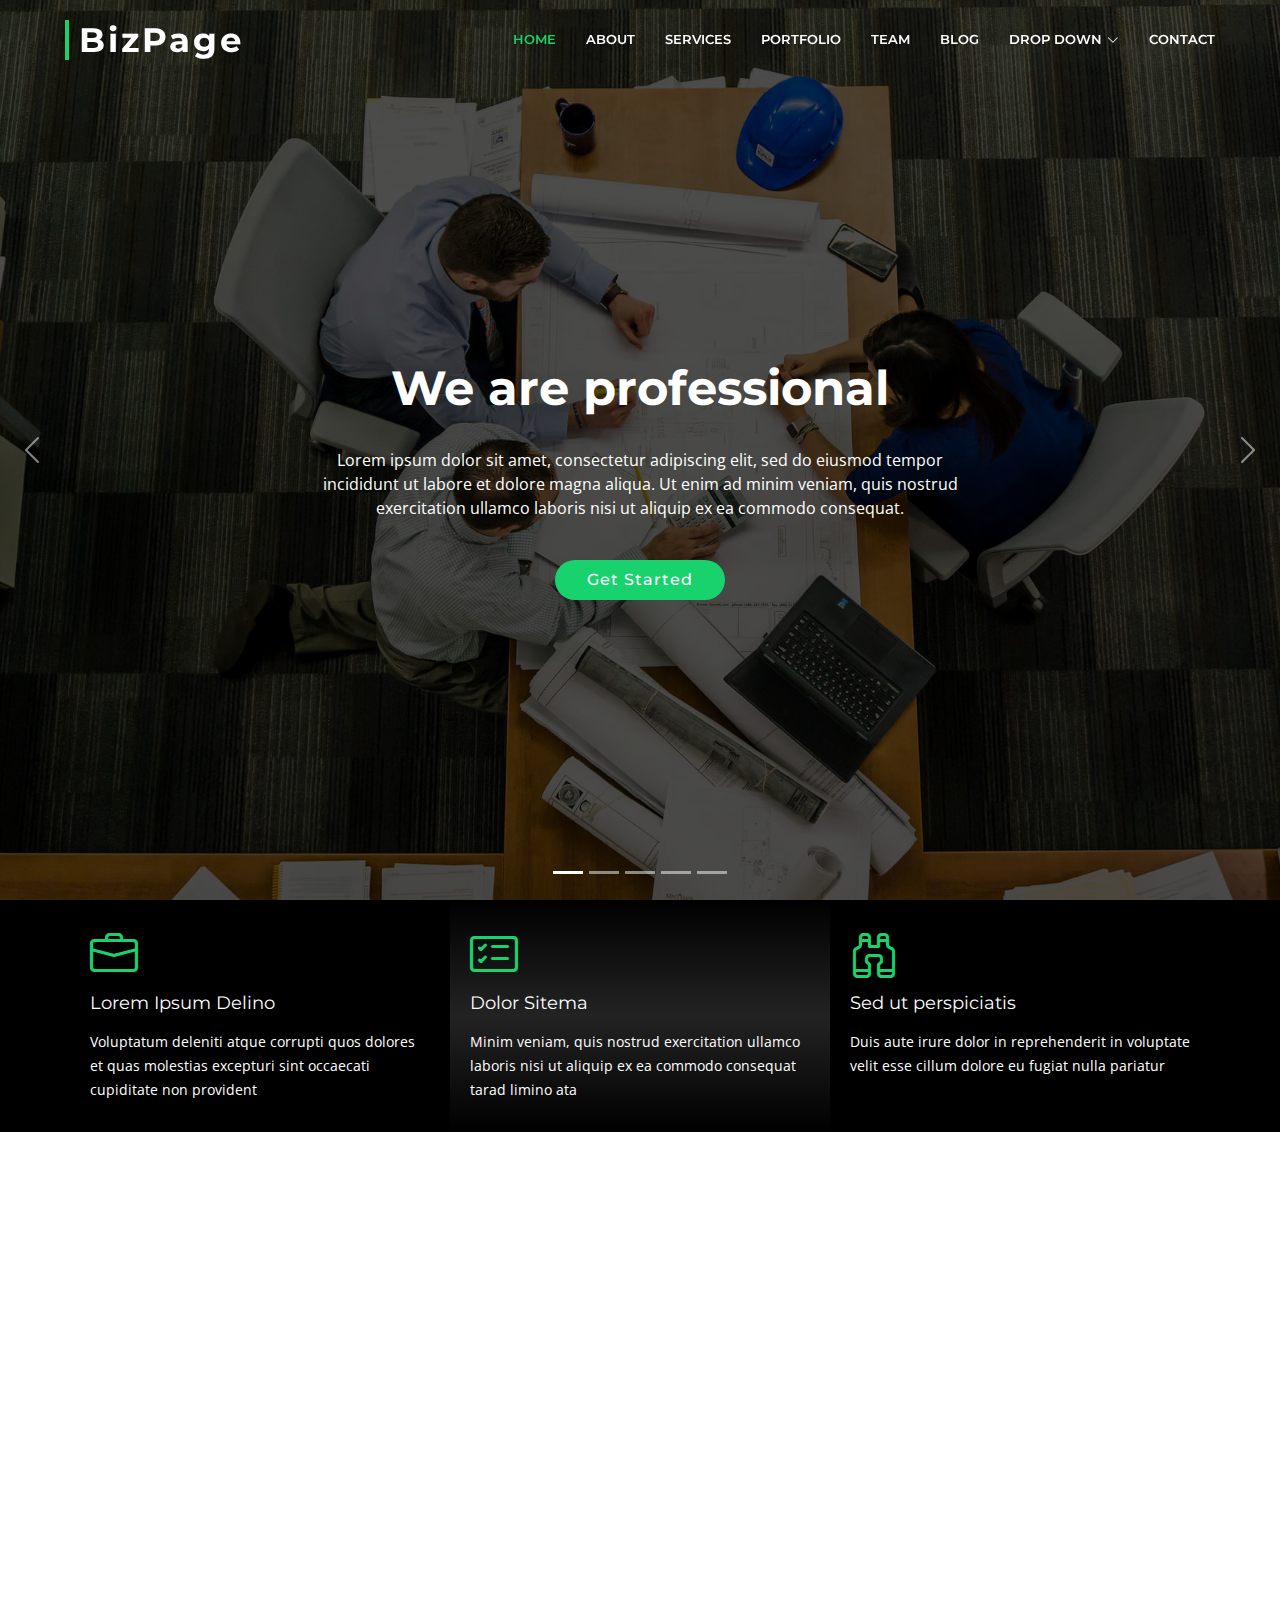
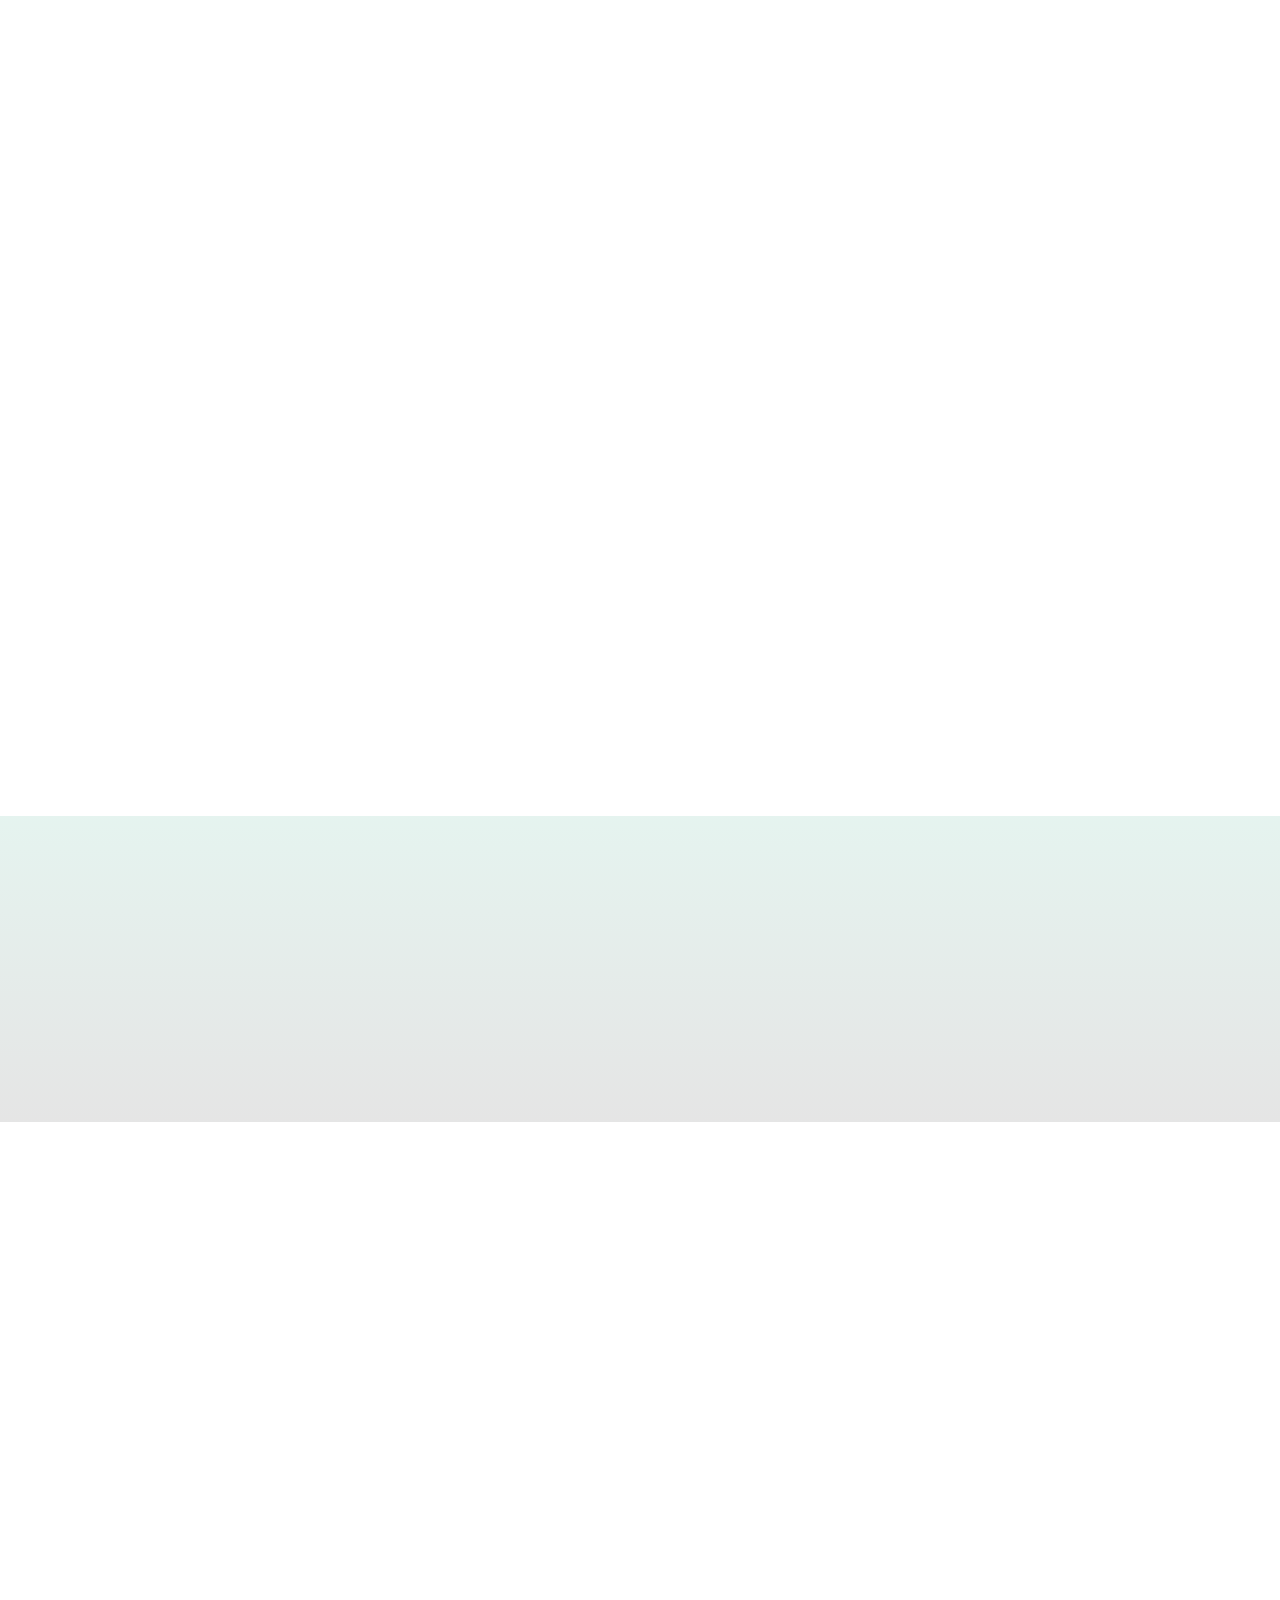
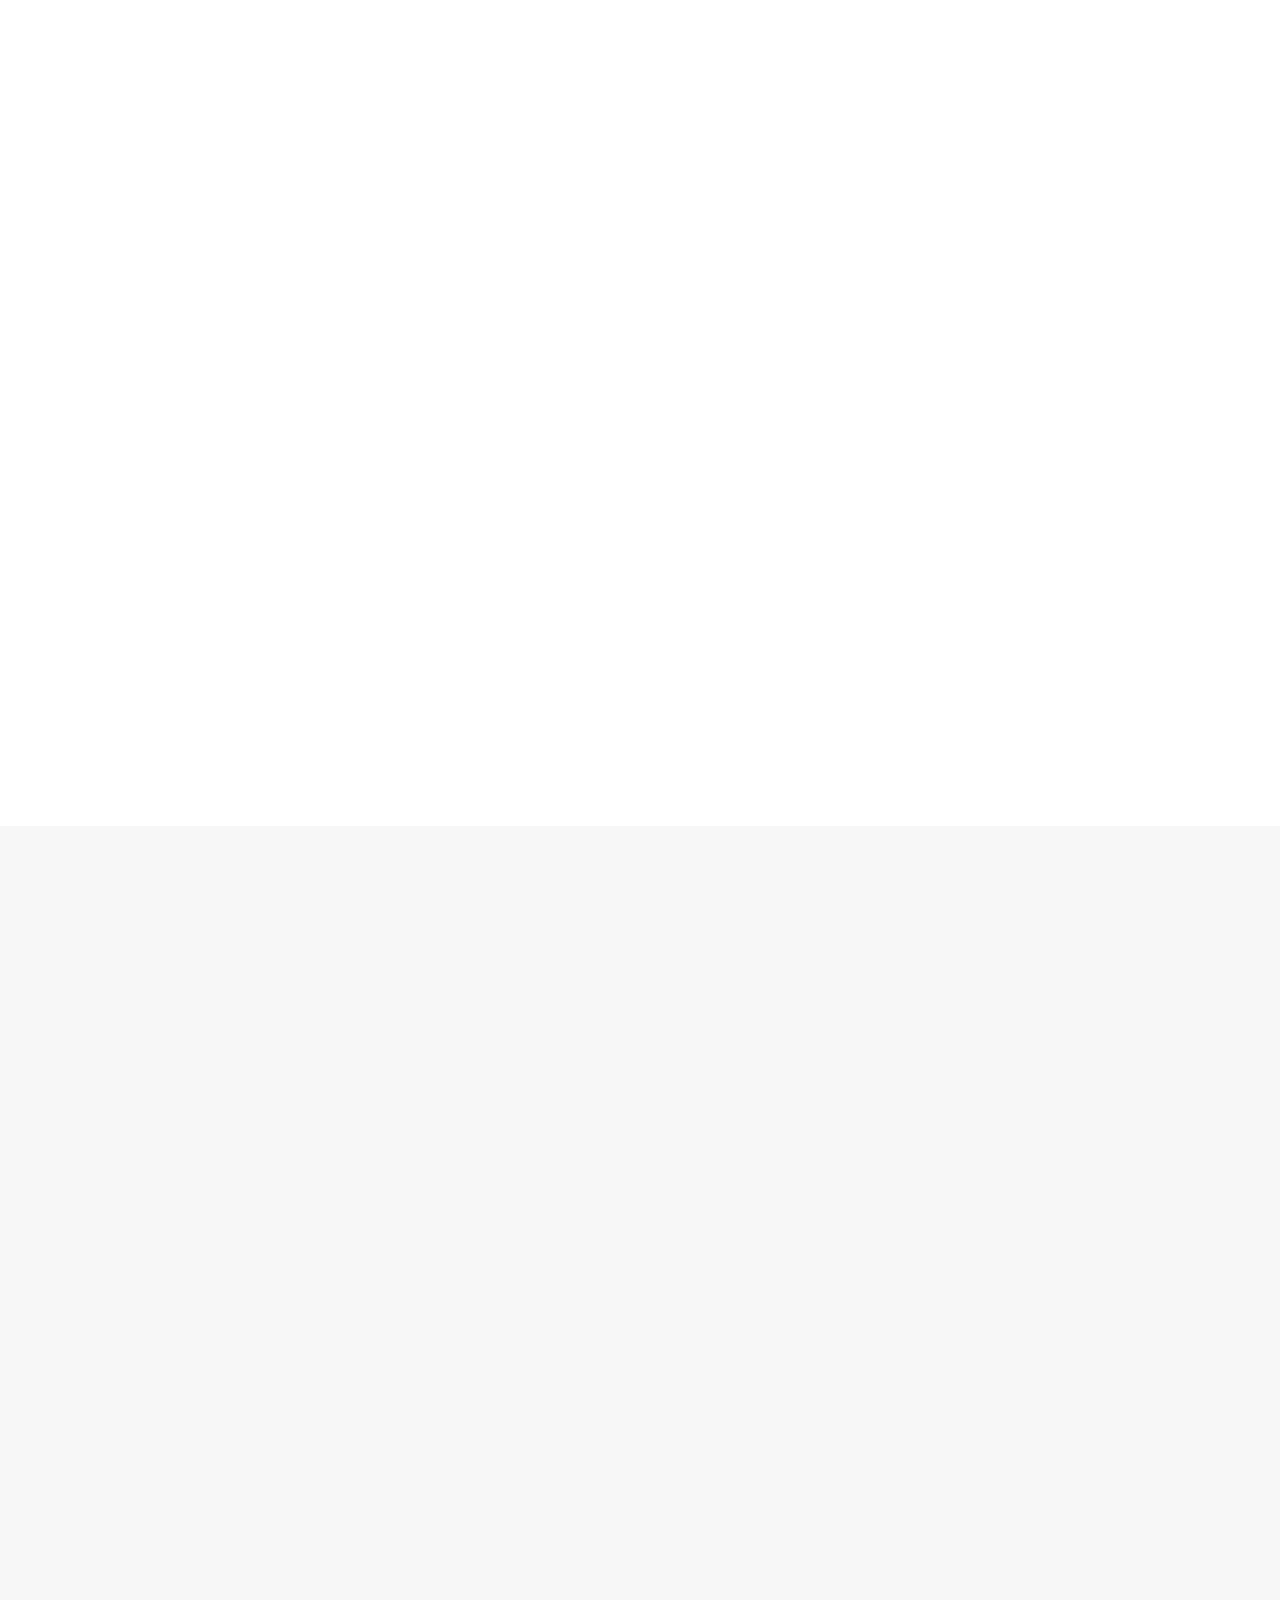
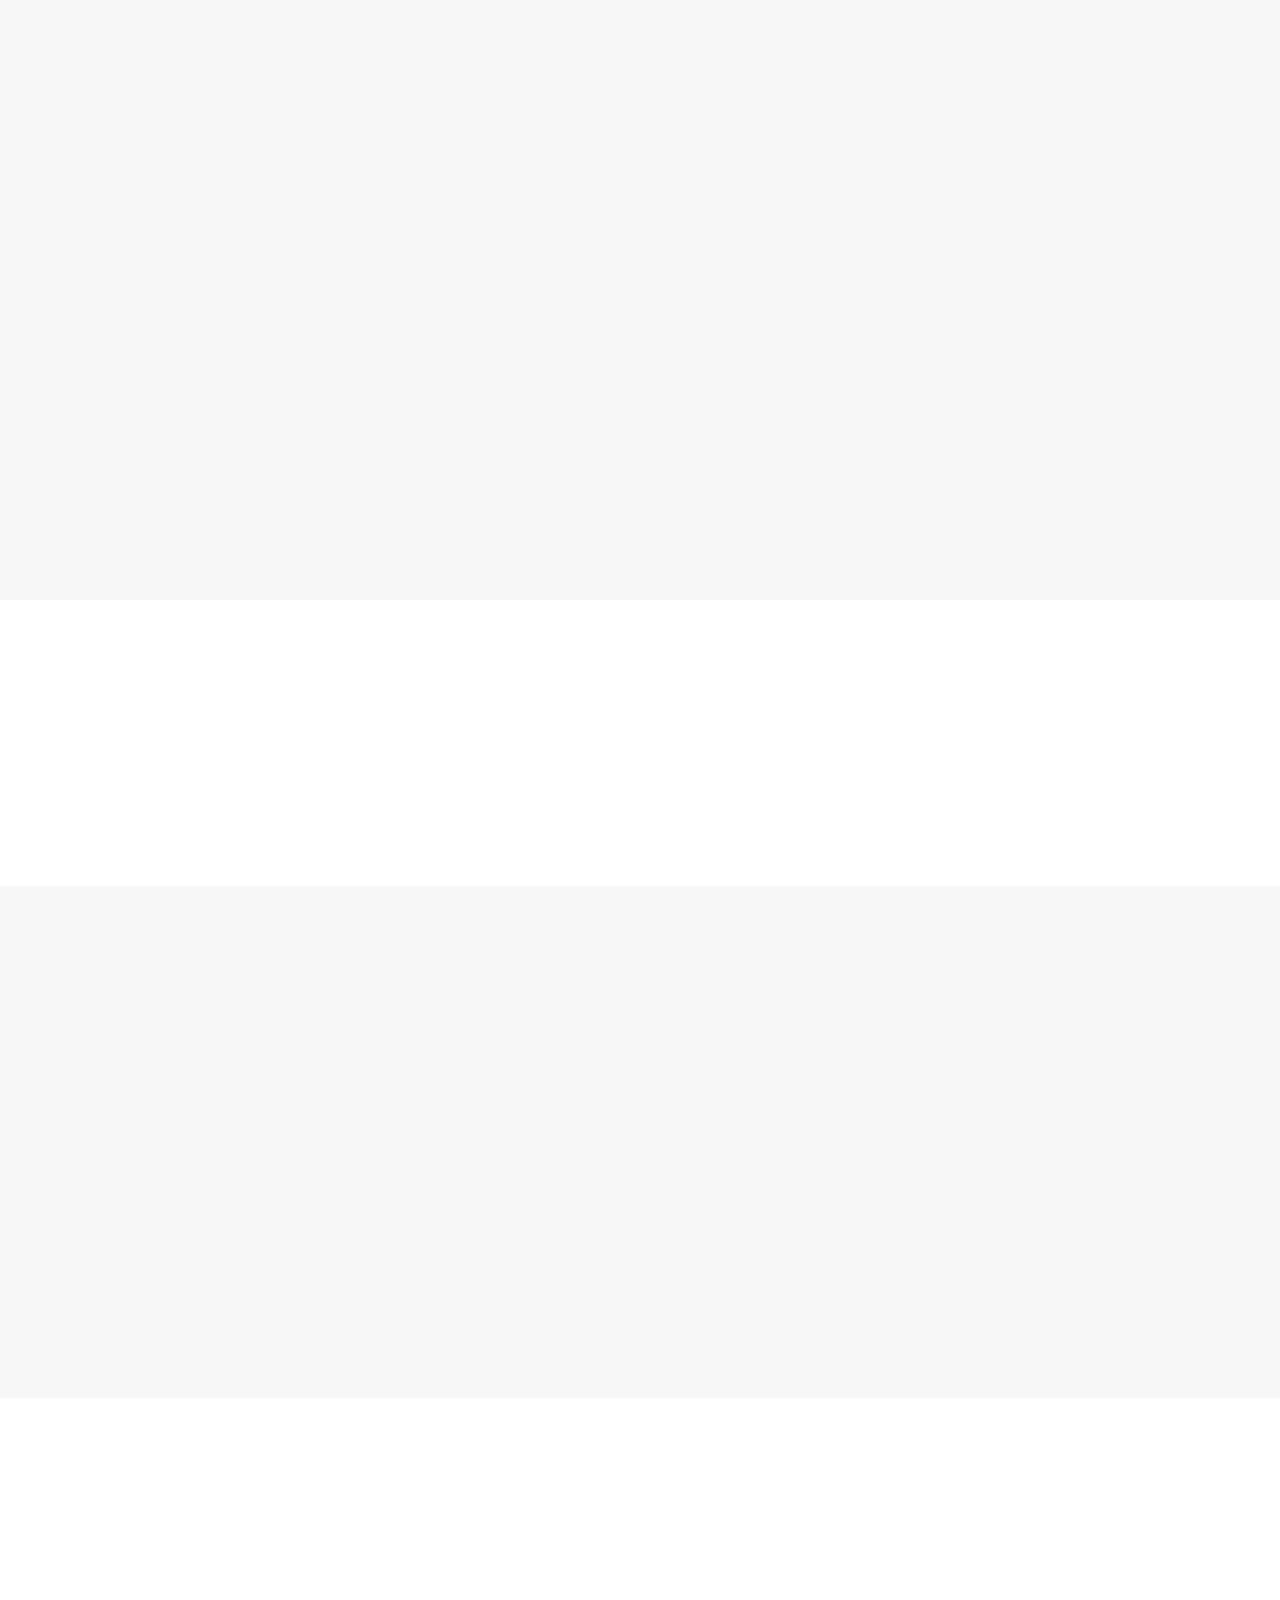
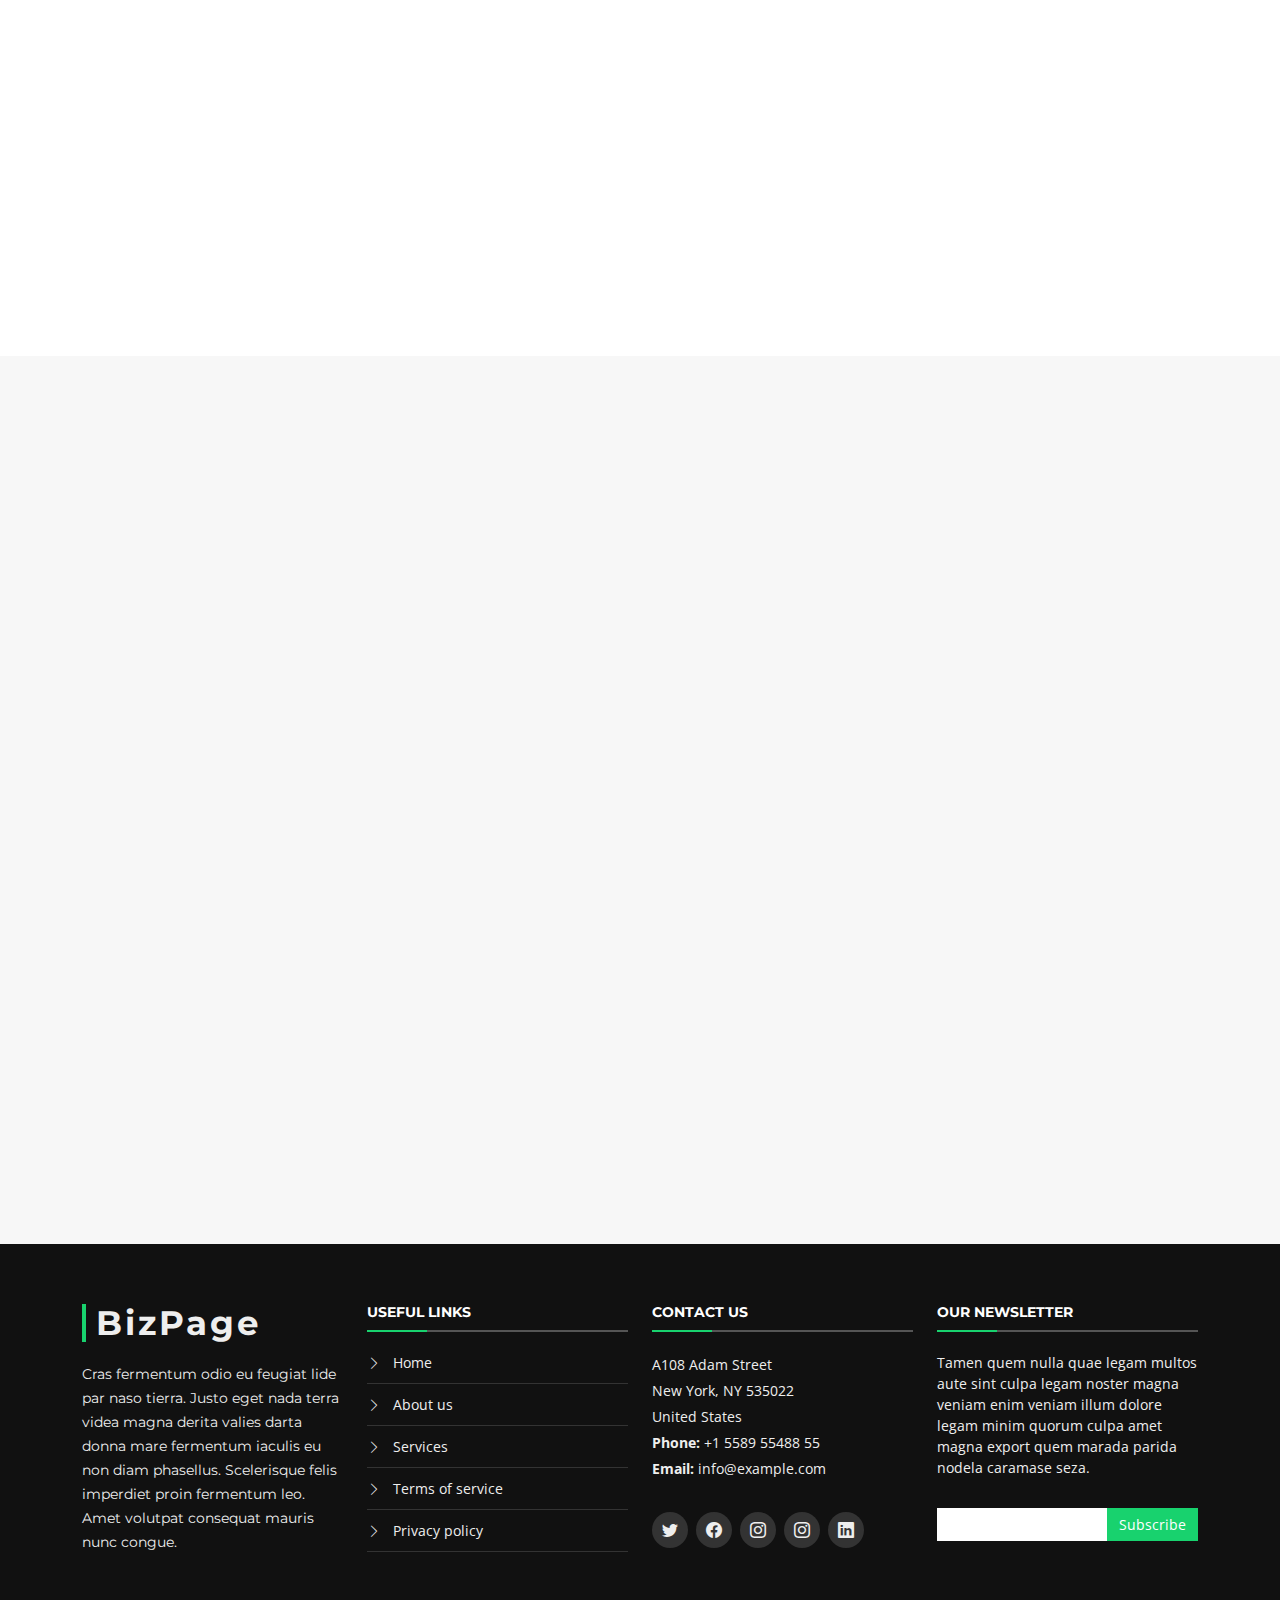
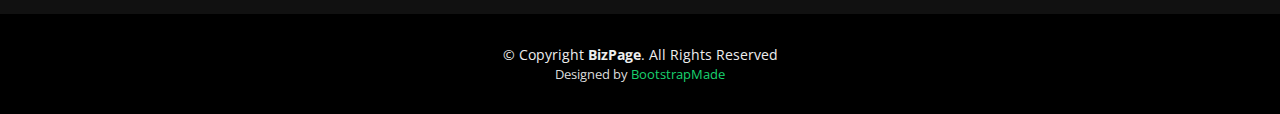
==== index.html @ 3c5ade46 "My First Project" ====
<!DOCTYPE html>
<html lang="en">

<head>
  <meta charset="utf-8">
  <meta content="width=device-width, initial-scale=1.0" name="viewport">

  <title>BizPage Bootstrap Template</title>
  <meta content="" name="description">
  <meta content="" name="keywords">

  <!-- Favicons -->
  <link href="assets/img/favicon.png" rel="icon">
  <link href="assets/img/apple-touch-icon.png" rel="apple-touch-icon">

  <!-- Google Fonts -->
  <link href="https://fonts.googleapis.com/css?family=Open+Sans:300,300i,400,400i,700,700i|Montserrat:300,400,500,700" rel="stylesheet">

  <!-- Vendor CSS Files -->
  <link href="assets/vendor/animate.css/animate.min.css" rel="stylesheet">
  <link href="assets/vendor/aos/aos.css" rel="stylesheet">
  <link href="assets/vendor/bootstrap/css/bootstrap.min.css" rel="stylesheet">
  <link href="assets/vendor/bootstrap-icons/bootstrap-icons.css" rel="stylesheet">
  <link href="assets/vendor/glightbox/css/glightbox.min.css" rel="stylesheet">
  <link href="assets/vendor/swiper/swiper-bundle.min.css" rel="stylesheet">

  <!-- Template Main CSS File -->
  <link href="assets/css/style.css" rel="stylesheet">

  <!-- =======================================================
  * Template Name: BizPage - v5.10.0
  * Template URL: https://bootstrapmade.com/bizpage-bootstrap-business-template/
  * Author: BootstrapMade.com
  * License: https://bootstrapmade.com/license/
  ======================================================== -->
</head>

<body>

  <!-- ======= Header ======= -->
  <header id="header" class="fixed-top d-flex align-items-center header-transparent">
    <div class="container-fluid">

      <div class="row justify-content-center align-items-center">
        <div class="col-xl-11 d-flex align-items-center justify-content-between">
          <h1 class="logo"><a href="index.html">BizPage</a></h1>
          <!-- Uncomment below if you prefer to use an image logo -->
          <!-- <a href="index.html" class="logo"><img src="assets/img/logo.png" alt="" class="img-fluid"></a>-->

          <nav id="navbar" class="navbar">
            <ul>
              <li><a class="nav-link scrollto active" href="#hero">Home</a></li>
              <li><a class="nav-link scrollto" href="#about">About</a></li>
              <li><a class="nav-link scrollto" href="#services">Services</a></li>
              <li><a class="nav-link scrollto " href="#portfolio">Portfolio</a></li>
              <li><a class="nav-link scrollto" href="#team">Team</a></li>
              <li><a class="nav-link  " href="blog.html">Blog</a></li>
              <li class="dropdown"><a href="#"><span>Drop Down</span> <i class="bi bi-chevron-down"></i></a>
                <ul>
                  <li><a href="#">Drop Down 1</a></li>
                  <li class="dropdown"><a href="#"><span>Deep Drop Down</span> <i class="bi bi-chevron-right"></i></a>
                    <ul>
                      <li><a href="#">Deep Drop Down 1</a></li>
                      <li><a href="#">Deep Drop Down 2</a></li>
                      <li><a href="#">Deep Drop Down 3</a></li>
                      <li><a href="#">Deep Drop Down 4</a></li>
                      <li><a href="#">Deep Drop Down 5</a></li>
                    </ul>
                  </li>
                  <li><a href="#">Drop Down 2</a></li>
                  <li><a href="#">Drop Down 3</a></li>
                  <li><a href="#">Drop Down 4</a></li>
                </ul>
              </li>
              <li><a class="nav-link scrollto" href="#contact">Contact</a></li>
            </ul>
            <i class="bi bi-list mobile-nav-toggle"></i>
          </nav><!-- .navbar -->
        </div>
      </div>

    </div>
  </header><!-- End Header -->

  <!-- ======= hero Section ======= -->
  <section id="hero">
    <div class="hero-container">
      <div id="heroCarousel" class="carousel slide carousel-fade" data-bs-ride="carousel" data-bs-interval="5000">

        <ol id="hero-carousel-indicators" class="carousel-indicators"></ol>

        <div class="carousel-inner" role="listbox">

          <div class="carousel-item active" style="background-image: url(assets/img/hero-carousel/1.jpg)">
            <div class="carousel-container">
              <div class="container">
                <h2 class="animate__animated animate__fadeInDown">We are professional</h2>
                <p class="animate__animated animate__fadeInUp">Lorem ipsum dolor sit amet, consectetur adipiscing elit, sed do eiusmod tempor incididunt ut labore et dolore magna aliqua. Ut enim ad minim veniam, quis nostrud exercitation ullamco laboris nisi ut aliquip ex ea commodo consequat.</p>
                <a href="#featured-services" class="btn-get-started scrollto animate__animated animate__fadeInUp">Get Started</a>
              </div>
            </div>
          </div>

          <div class="carousel-item" style="background-image: url(assets/img/hero-carousel/2.jpg)">
            <div class="carousel-container">
              <div class="container">
                <h2 class="animate__animated animate__fadeInDown">At vero eos et accusamus</h2>
                <p class="animate__animated animate__fadeInUp">Nam libero tempore, cum soluta nobis est eligendi optio cumque nihil impedit quo minus id quod maxime placeat facere possimus, omnis voluptas assumenda est, omnis dolor repellendus. Temporibus autem quibusdam et aut officiis debitis aut.</p>
                <a href="#featured-services" class="btn-get-started scrollto animate__animated animate__fadeInUp">Get Started</a>
              </div>
            </div>
          </div>

          <div class="carousel-item" style="background-image: url(assets/img/hero-carousel/3.jpg)">
            <div class="carousel-container">
              <div class="container">
                <h2 class="animate__animated animate__fadeInDown">Temporibus autem quibusdam</h2>
                <p class="animate__animated animate__fadeInUp">Beatae vitae dicta sunt explicabo. Nemo enim ipsam voluptatem quia voluptas sit aspernatur aut odit aut fugit, sed quia consequuntur magni dolores eos qui ratione voluptatem sequi nesciunt omnis iste natus error sit voluptatem accusantium.</p>
                <a href="#featured-services" class="btn-get-started scrollto animate__animated animate__fadeInUp">Get Started</a>
              </div>
            </div>
          </div>

          <div class="carousel-item" style="background-image: url(assets/img/hero-carousel/4.jpg)">
            <div class="carousel-container">
              <div class="container">
                <h2 class="animate__animated animate__fadeInDown">Nam libero tempore</h2>
                <p class="animate__animated animate__fadeInUp">Neque porro quisquam est, qui dolorem ipsum quia dolor sit amet, consectetur, adipisci velit, sed quia non numquam eius modi tempora incidunt ut labore et dolore magnam aliquam quaerat voluptatem. Ut enim ad minima veniam, quis nostrum.</p>
                <a href="#featured-services" class="btn-get-started scrollto animate__animated animate__fadeInUp">Get Started</a>
              </div>
            </div>
          </div>

          <div class="carousel-item" style="background-image: url(assets/img/hero-carousel/5.jpg)">
            <div class="carousel-container">
              <div class="container">
                <h2 class="animate__animated animate__fadeInDown">Magnam aliquam quaerat</h2>
                <p class="animate__animated animate__fadeInUp">Lorem ipsum dolor sit amet, consectetur adipiscing elit, sed do eiusmod tempor incididunt ut labore et dolore magna aliqua. Ut enim ad minim veniam, quis nostrud exercitation ullamco laboris nisi ut aliquip ex ea commodo consequat.</p>
                <a href="#featured-services" class="btn-get-started scrollto animate__animated animate__fadeInUp">Get Started</a>
              </div>
            </div>
          </div>

        </div>

        <a class="carousel-control-prev" href="#heroCarousel" role="button" data-bs-slide="prev">
          <span class="carousel-control-prev-icon bi bi-chevron-left" aria-hidden="true"></span>
        </a>

        <a class="carousel-control-next" href="#heroCarousel" role="button" data-bs-slide="next">
          <span class="carousel-control-next-icon bi bi-chevron-right" aria-hidden="true"></span>
        </a>

      </div>
    </div>
  </section><!-- End Hero Section -->

  <main id="main">

    <!-- ======= Featured Services Section Section ======= -->
    <section id="featured-services">
      <div class="container">
        <div class="row">

          <div class="col-lg-4 box">
            <i class="bi bi-briefcase"></i>
            <h4 class="title"><a href="">Lorem Ipsum Delino</a></h4>
            <p class="description">Voluptatum deleniti atque corrupti quos dolores et quas molestias excepturi sint occaecati cupiditate non provident</p>
          </div>

          <div class="col-lg-4 box box-bg">
            <i class="bi bi-card-checklist"></i>
            <h4 class="title"><a href="">Dolor Sitema</a></h4>
            <p class="description">Minim veniam, quis nostrud exercitation ullamco laboris nisi ut aliquip ex ea commodo consequat tarad limino ata</p>
          </div>

          <div class="col-lg-4 box">
            <i class="bi bi-binoculars"></i>
            <h4 class="title"><a href="">Sed ut perspiciatis</a></h4>
            <p class="description">Duis aute irure dolor in reprehenderit in voluptate velit esse cillum dolore eu fugiat nulla pariatur</p>
          </div>

        </div>
      </div>
    </section><!-- End Featured Services Section -->

    <!-- ======= About Us Section ======= -->
    <section id="about">
      <div class="container" data-aos="fade-up">

        <header class="section-header">
          <h3>About Us</h3>
          <p>Lorem ipsum dolor sit amet, consectetur adipiscing elit, sed do eiusmod tempor incididunt ut labore et dolore magna aliqua. Ut enim ad minim veniam, quis nostrud exercitation ullamco laboris nisi ut aliquip ex ea commodo consequat.</p>
        </header>

        <div class="row about-cols">

          <div class="col-md-4" data-aos="fade-up" data-aos-delay="100">
            <div class="about-col">
              <div class="img">
                <img src="assets/img/about-mission.jpg" alt="" class="img-fluid">
                <div class="icon"><i class="bi bi-bar-chart"></i></div>
              </div>
              <h2 class="title"><a href="#">Our Mission</a></h2>
              <p>
                Lorem ipsum dolor sit amet, consectetur elit, sed do eiusmod tempor ut labore et dolore magna aliqua. Ut enim ad minim veniam, quis nostrud exercitation ullamco laboris nisi ut aliquip ex ea commodo consequat.
              </p>
            </div>
          </div>

          <div class="col-md-4" data-aos="fade-up" data-aos-delay="200">
            <div class="about-col">
              <div class="img">
                <img src="assets/img/about-plan.jpg" alt="" class="img-fluid">
                <div class="icon"><i class="bi bi-brightness-high"></i></div>
              </div>
              <h2 class="title"><a href="#">Our Plan</a></h2>
              <p>
                Sed ut perspiciatis unde omnis iste natus error sit voluptatem doloremque laudantium, totam rem aperiam, eaque ipsa quae ab illo inventore veritatis et quasi architecto beatae vitae dicta sunt explicabo.
              </p>
            </div>
          </div>

          <div class="col-md-4" data-aos="fade-up" data-aos-delay="300">
            <div class="about-col">
              <div class="img">
                <img src="assets/img/about-vision.jpg" alt="" class="img-fluid">
                <div class="icon"><i class="bi bi-calendar4-week"></i></div>
              </div>
              <h2 class="title"><a href="#">Our Vision</a></h2>
              <p>
                Nemo enim ipsam voluptatem quia voluptas sit aut odit aut fugit, sed quia magni dolores eos qui ratione voluptatem sequi nesciunt Neque porro quisquam est, qui dolorem ipsum quia dolor sit amet.
              </p>
            </div>
          </div>

        </div>

      </div>
    </section><!-- End About Us Section -->

    <!-- ======= Services Section ======= -->
    <section id="services">
      <div class="container" data-aos="fade-up">

        <header class="section-header wow fadeInUp">
          <h3>Services</h3>
          <p>Laudem latine persequeris id sed, ex fabulas delectus quo. No vel partiendo abhorreant vituperatoribus, ad pro quaestio laboramus. Ei ubique vivendum pro. At ius nisl accusam lorenta zanos paradigno tridexa panatarel.</p>
        </header>

        <div class="row">

          <div class="col-lg-4 col-md-6 box" data-aos="fade-up" data-aos-delay="100">
            <div class="icon"><i class="bi bi-briefcase"></i></div>
            <h4 class="title"><a href="">Lorem Ipsum</a></h4>
            <p class="description">Voluptatum deleniti atque corrupti quos dolores et quas molestias excepturi sint occaecati cupiditate non provident</p>
          </div>
          <div class="col-lg-4 col-md-6 box" data-aos="fade-up" data-aos-delay="200">
            <div class="icon"><i class="bi bi-card-checklist"></i></div>
            <h4 class="title"><a href="">Dolor Sitema</a></h4>
            <p class="description">Minim veniam, quis nostrud exercitation ullamco laboris nisi ut aliquip ex ea commodo consequat tarad limino ata</p>
          </div>
          <div class="col-lg-4 col-md-6 box" data-aos="fade-up" data-aos-delay="300">
            <div class="icon"><i class="bi bi-bar-chart"></i></div>
            <h4 class="title"><a href="">Sed ut perspiciatis</a></h4>
            <p class="description">Duis aute irure dolor in reprehenderit in voluptate velit esse cillum dolore eu fugiat nulla pariatur</p>
          </div>
          <div class="col-lg-4 col-md-6 box" data-aos="fade-up" data-aos-delay="200">
            <div class="icon"><i class="bi bi-binoculars"></i></div>
            <h4 class="title"><a href="">Magni Dolores</a></h4>
            <p class="description">Excepteur sint occaecat cupidatat non proident, sunt in culpa qui officia deserunt mollit anim id est laborum</p>
          </div>
          <div class="col-lg-4 col-md-6 box" data-aos="fade-up" data-aos-delay="300">
            <div class="icon"><i class="bi bi-brightness-high"></i></div>
            <h4 class="title"><a href="">Nemo Enim</a></h4>
            <p class="description">At vero eos et accusamus et iusto odio dignissimos ducimus qui blanditiis praesentium voluptatum deleniti atque</p>
          </div>
          <div class="col-lg-4 col-md-6 box" data-aos="fade-up" data-aos-delay="400">
            <div class="icon"><i class="bi bi-calendar4-week"></i></div>
            <h4 class="title"><a href="">Eiusmod Tempor</a></h4>
            <p class="description">Et harum quidem rerum facilis est et expedita distinctio. Nam libero tempore, cum soluta nobis est eligendi</p>
          </div>

        </div>

      </div>
    </section><!-- End Services Section -->

    <!-- ======= Call To Action Section ======= -->
    <section id="call-to-action">
      <div class="container text-center" data-aos="zoom-in">
        <h3>Call To Action</h3>
        <p> Duis aute irure dolor in reprehenderit in voluptate velit esse cillum dolore eu fugiat nulla pariatur. Excepteur sint occaecat cupidatat non proident, sunt in culpa qui officia deserunt mollit anim id est laborum.</p>
        <a class="cta-btn" href="#">Call To Action</a>
      </div>
    </section><!-- End Call To Action Section -->

    <!-- ======= Skills Section ======= -->
    <section id="skills">
      <div class="container" data-aos="fade-up">

        <header class="section-header">
          <h3>Our Skills</h3>
          <p>Lorem ipsum dolor sit amet, consectetur adipiscing elit, sed do eiusmod tempor incididunt ut labore et dolore magna aliqua. Ut enim ad minim veniam, quis nostrud exercitation ullamco laboris nisi ut aliquip</p>
        </header>

        <div class="skills-content">

          <div class="progress">
            <div class="progress-bar bg-success" role="progressbar" aria-valuenow="100" aria-valuemin="0" aria-valuemax="100">
              <span class="skill">HTML <i class="val">100%</i></span>
            </div>
          </div>

          <div class="progress">
            <div class="progress-bar bg-info" role="progressbar" aria-valuenow="90" aria-valuemin="0" aria-valuemax="100">
              <span class="skill">CSS <i class="val">90%</i></span>
            </div>
          </div>

          <div class="progress">
            <div class="progress-bar bg-warning" role="progressbar" aria-valuenow="75" aria-valuemin="0" aria-valuemax="100">
              <span class="skill">JavaScript <i class="val">75%</i></span>
            </div>
          </div>

          <div class="progress">
            <div class="progress-bar bg-danger" role="progressbar" aria-valuenow="55" aria-valuemin="0" aria-valuemax="100">
              <span class="skill">Photoshop <i class="val">55%</i></span>
            </div>
          </div>

        </div>

      </div>
    </section><!-- End Skills Section -->

    <!-- ======= Facts Section ======= -->
    <section id="facts">
      <div class="container" data-aos="fade-up">

        <header class="section-header">
          <h3>Facts</h3>
          <p>Sed ut perspiciatis unde omnis iste natus error sit voluptatem accusantium doloremque</p>
        </header>

        <div class="row counters">

          <div class="col-lg-3 col-6 text-center">
            <span data-purecounter-start="0" data-purecounter-end="232" data-purecounter-duration="1" class="purecounter"></span>
            <p>Clients</p>
          </div>

          <div class="col-lg-3 col-6 text-center">
            <span data-purecounter-start="0" data-purecounter-end="421" data-purecounter-duration="1" class="purecounter"></span>
            <p>Projects</p>
          </div>

          <div class="col-lg-3 col-6 text-center">
            <span data-purecounter-start="0" data-purecounter-end="1364" data-purecounter-duration="1" class="purecounter"></span>
            <p>Hours Of Support</p>
          </div>

          <div class="col-lg-3 col-6 text-center">
            <span data-purecounter-start="0" data-purecounter-end="38" data-purecounter-duration="1" class="purecounter"></span>
            <p>Hard Workers</p>
          </div>

        </div>

        <div class="facts-img">
          <img src="assets/img/facts-img.png" alt="" class="img-fluid">
        </div>

      </div>
    </section><!-- End Facts Section -->

    <!-- ======= Portfolio Section ======= -->
    <section id="portfolio" class="section-bg">
      <div class="container" data-aos="fade-up">

        <header class="section-header">
          <h3 class="section-title">Our Portfolio</h3>
        </header>

        <div class="row" data-aos="fade-up" data-aos-delay="100"">
      <div class=" col-lg-12">
          <ul id="portfolio-flters">
            <li data-filter="*" class="filter-active">All</li>
            <li data-filter=".filter-app">App</li>
            <li data-filter=".filter-card">Card</li>
            <li data-filter=".filter-web">Web</li>
          </ul>
        </div>
      </div>

      <div class="row portfolio-container" data-aos="fade-up" data-aos-delay="200">

        <div class="col-lg-4 col-md-6 portfolio-item filter-app">
          <div class="portfolio-wrap">
            <figure>
              <img src="assets/img/portfolio/app1.jpg" class="img-fluid" alt="">
              <a href="assets/img/portfolio/app1.jpg" data-lightbox="portfolio" data-title="App 1" class="link-preview"><i class="bi bi-plus"></i></a>
              <a href="portfolio-details.html" class="link-details" title="More Details"><i class="bi bi-link"></i></a>
            </figure>

            <div class="portfolio-info">
              <h4><a href="portfolio-details.html">App 1</a></h4>
              <p>App</p>
            </div>
          </div>
        </div>

        <div class="col-lg-4 col-md-6 portfolio-item filter-web">
          <div class="portfolio-wrap">
            <figure>
              <img src="assets/img/portfolio/web3.jpg" class="img-fluid" alt="">
              <a href="assets/img/portfolio/web3.jpg" class="link-preview portfolio-lightbox" data-gallery="portfolioGallery" title="Web 3"><i class="bi bi-plus"></i></a>
              <a href="portfolio-details.html" class="link-details" title="More Details"><i class="bi bi-link"></i></a>
            </figure>

            <div class="portfolio-info">
              <h4><a href="portfolio-details.html">Web 3</a></h4>
              <p>Web</p>
            </div>
          </div>
        </div>

        <div class="col-lg-4 col-md-6 portfolio-item filter-app">
          <div class="portfolio-wrap">
            <figure>
              <img src="assets/img/portfolio/app2.jpg" class="img-fluid" alt="">
              <a href="assets/img/portfolio/app2.jpg" class="link-preview portfolio-lightbox" data-gallery="portfolioGallery" title="App 2"><i class="bi bi-plus"></i></a>
              <a href="portfolio-details.html" class="link-details" title="More Details"><i class="bi bi-link"></i></a>
            </figure>

            <div class="portfolio-info">
              <h4><a href="portfolio-details.html">App 2</a></h4>
              <p>App</p>
            </div>
          </div>
        </div>

        <div class="col-lg-4 col-md-6 portfolio-item filter-card">
          <div class="portfolio-wrap">
            <figure>
              <img src="assets/img/portfolio/card2.jpg" class="img-fluid" alt="">
              <a href="assets/img/portfolio/card2.jpg" class="link-preview portfolio-lightbox" data-gallery="portfolioGallery" title="Card 2"><i class="bi bi-plus"></i></a>
              <a href="portfolio-details.html" class="link-details" title="More Details"><i class="bi bi-link"></i></a>
            </figure>

            <div class="portfolio-info">
              <h4><a href="portfolio-details.html">Card 2</a></h4>
              <p>Card</p>
            </div>
          </div>
        </div>

        <div class="col-lg-4 col-md-6 portfolio-item filter-web">
          <div class="portfolio-wrap">
            <figure>
              <img src="assets/img/portfolio/web2.jpg" class="img-fluid" alt="">
              <a href="assets/img/portfolio/web2.jpg" class="link-preview portfolio-lightbox" data-gallery="portfolioGallery" title="Web 2"><i class="bi bi-plus"></i></a>
              <a href="portfolio-details.html" class="link-details" title="More Details"><i class="bi bi-link"></i></a>
            </figure>

            <div class="portfolio-info">
              <h4><a href="portfolio-details.html">Web 2</a></h4>
              <p>Web</p>
            </div>
          </div>
        </div>

        <div class="col-lg-4 col-md-6 portfolio-item filter-app">
          <div class="portfolio-wrap">
            <figure>
              <img src="assets/img/portfolio/app3.jpg" class="img-fluid" alt="">
              <a href="assets/img/portfolio/app3.jpg" class="link-preview portfolio-lightbox" data-gallery="portfolioGallery" title="App 3"><i class="bi bi-plus"></i></a>
              <a href="portfolio-details.html" class="link-details" title="More Details"><i class="bi bi-link"></i></a>
            </figure>

            <div class="portfolio-info">
              <h4><a href="portfolio-details.html">App 3</a></h4>
              <p>App</p>
            </div>
          </div>
        </div>

        <div class="col-lg-4 col-md-6 portfolio-item filter-card">
          <div class="portfolio-wrap">
            <figure>
              <img src="assets/img/portfolio/card1.jpg" class="img-fluid" alt="">
              <a href="assets/img/portfolio/card1.jpg" class="link-preview portfolio-lightbox" data-gallery="portfolioGallery" title="Card 1"><i class="bi bi-plus"></i></a>
              <a href="portfolio-details.html" class="link-details" title="More Details"><i class="bi bi-link"></i></a>
            </figure>

            <div class="portfolio-info">
              <h4><a href="portfolio-details.html">Card 1</a></h4>
              <p>Card</p>
            </div>
          </div>
        </div>

        <div class="col-lg-4 col-md-6 portfolio-item filter-card">
          <div class="portfolio-wrap">
            <figure>
              <img src="assets/img/portfolio/card3.jpg" class="img-fluid" alt="">
              <a href="assets/img/portfolio/card3.jpg" class="link-preview portfolio-lightbox" data-gallery="portfolioGallery" title="Card 3"><i class="bi bi-plus"></i></a>
              <a href="portfolio-details.html" class="link-details" title="More Details"><i class="bi bi-link"></i></a>
            </figure>

            <div class="portfolio-info">
              <h4><a href="portfolio-details.html">Card 3</a></h4>
              <p>Card</p>
            </div>
          </div>
        </div>

        <div class="col-lg-4 col-md-6 portfolio-item filter-web">
          <div class="portfolio-wrap">
            <figure>
              <img src="assets/img/portfolio/web1.jpg" class="img-fluid" alt="">
              <a href="assets/img/portfolio/web1.jpg" class="link-preview portfolio-lightbox" data-gallery="portfolioGallery" title="Web 1"><i class="bi bi-plus"></i></a>
              <a href="portfolio-details.html" class="link-details" title="More Details"><i class="bi bi-link"></i></a>
            </figure>

            <div class="portfolio-info">
              <h4><a href="portfolio-details.html">Web 1</a></h4>
              <p>Web</p>
            </div>
          </div>
        </div>

      </div>

      </div>
    </section><!-- End Portfolio Section -->

    <!-- ======= Our Clients Section ======= -->
    <section id="clients">
      <div class="container" data-aos="zoom-in">

        <header class="section-header">
          <h3>Our Clients</h3>
        </header>

        <div class="clients-slider swiper">
          <div class="swiper-wrapper align-items-center">
            <div class="swiper-slide"><img src="assets/img/clients/client-1.png" class="img-fluid" alt=""></div>
            <div class="swiper-slide"><img src="assets/img/clients/client-2.png" class="img-fluid" alt=""></div>
            <div class="swiper-slide"><img src="assets/img/clients/client-3.png" class="img-fluid" alt=""></div>
            <div class="swiper-slide"><img src="assets/img/clients/client-4.png" class="img-fluid" alt=""></div>
            <div class="swiper-slide"><img src="assets/img/clients/client-5.png" class="img-fluid" alt=""></div>
            <div class="swiper-slide"><img src="assets/img/clients/client-6.png" class="img-fluid" alt=""></div>
            <div class="swiper-slide"><img src="assets/img/clients/client-7.png" class="img-fluid" alt=""></div>
            <div class="swiper-slide"><img src="assets/img/clients/client-8.png" class="img-fluid" alt=""></div>
          </div>
          <div class="swiper-pagination"></div>
        </div>

      </div>
    </section><!-- End Our Clients Section -->

    <!-- ======= Testimonials Section ======= -->
    <section id="testimonials" class="section-bg">
      <div class="container" data-aos="fade-up">

        <header class="section-header">
          <h3>Testimonials</h3>
        </header>

        <div class="testimonials-slider swiper" data-aos="fade-up" data-aos-delay="100">
          <div class="swiper-wrapper">

            <div class="swiper-slide">
              <div class="testimonial-item">
                <img src="assets/img/testimonial-1.jpg" class="testimonial-img" alt="">
                <h3>Saul Goodman</h3>
                <h4>Ceo &amp; Founder</h4>
                <p>
                  <img src="assets/img/quote-sign-left.png" class="quote-sign-left" alt="">
                  Proin iaculis purus consequat sem cure digni ssim donec porttitora entum suscipit rhoncus. Accusantium quam, ultricies eget id, aliquam eget nibh et. Maecen aliquam, risus at semper.
                  <img src="assets/img/quote-sign-right.png" class="quote-sign-right" alt="">
                </p>
              </div>
            </div><!-- End testimonial item -->

            <div class="swiper-slide">
              <div class="testimonial-item">
                <img src="assets/img/testimonial-2.jpg" class="testimonial-img" alt="">
                <h3>Sara Wilsson</h3>
                <h4>Designer</h4>
                <p>
                  <img src="assets/img/quote-sign-left.png" class="quote-sign-left" alt="">
                  Export tempor illum tamen malis malis eram quae irure esse labore quem cillum quid cillum eram malis quorum velit fore eram velit sunt aliqua noster fugiat irure amet legam anim culpa.
                  <img src="assets/img/quote-sign-right.png" class="quote-sign-right" alt="">
                </p>
              </div>
            </div><!-- End testimonial item -->

            <div class="swiper-slide">
              <div class="testimonial-item">
                <img src="assets/img/testimonial-3.jpg" class="testimonial-img" alt="">
                <h3>Jena Karlis</h3>
                <h4>Store Owner</h4>
                <p>
                  <img src="assets/img/quote-sign-left.png" class="quote-sign-left" alt="">
                  Enim nisi quem export duis labore cillum quae magna enim sint quorum nulla quem veniam duis minim tempor labore quem eram duis noster aute amet eram fore quis sint minim.
                  <img src="assets/img/quote-sign-right.png" class="quote-sign-right" alt="">
                </p>
              </div>
            </div><!-- End testimonial item -->

            <div class="swiper-slide">
              <div class="testimonial-item">
                <img src="assets/img/testimonial-4.jpg" class="testimonial-img" alt="">
                <h3>Matt Brandon</h3>
                <h4>Freelancer</h4>
                <p>
                  <img src="assets/img/quote-sign-left.png" class="quote-sign-left" alt="">
                  Fugiat enim eram quae cillum dolore dolor amet nulla culpa multos export minim fugiat minim velit minim dolor enim duis veniam ipsum anim magna sunt elit fore quem dolore labore illum veniam.
                  <img src="assets/img/quote-sign-right.png" class="quote-sign-right" alt="">
                </p>
              </div>
            </div><!-- End testimonial item -->

            <div class="swiper-slide">
              <div class="testimonial-item">
                <img src="assets/img/testimonial-5.jpg" class="testimonial-img" alt="">
                <h3>John Larson</h3>
                <h4>Entrepreneur</h4>
                <p>
                  <img src="assets/img/quote-sign-left.png" class="quote-sign-left" alt="">
                  Quis quorum aliqua sint quem legam fore sunt eram irure aliqua veniam tempor noster veniam enim culpa labore duis sunt culpa nulla illum cillum fugiat legam esse veniam culpa fore nisi cillum quid.
                  <img src="assets/img/quote-sign-right.png" class="quote-sign-right" alt="">
                </p>
              </div>
            </div><!-- End testimonial item -->

          </div>
          <div class="swiper-pagination"></div>
        </div>

      </div>
    </section><!-- End Testimonials Section -->

    <!-- ======= Team Section ======= -->
    <section id="team">
      <div class="container" data-aos="fade-up">
        <div class="section-header">
          <h3>Team</h3>
          <p>Sed ut perspiciatis unde omnis iste natus error sit voluptatem accusantium doloremque</p>
        </div>

        <div class="row">

          <div class="col-lg-3 col-md-6">
            <div class="member" data-aos="fade-up" data-aos-delay="100">
              <img src="assets/img/team-1.jpg" class="img-fluid" alt="">
              <div class="member-info">
                <div class="member-info-content">
                  <h4>Walter White</h4>
                  <span>Chief Executive Officer</span>
                  <div class="social">
                    <a href=""><i class="bi bi-twitter"></i></a>
                    <a href=""><i class="bi bi-facebook"></i></a>
                    <a href=""><i class="bi bi-instagram"></i></a>
                    <a href=""><i class="bi bi-linkedin"></i></a>
                  </div>
                </div>
              </div>
            </div>
          </div>

          <div class="col-lg-3 col-md-6">
            <div class="member" data-aos="fade-up" data-aos-delay="200">
              <img src="assets/img/team-2.jpg" class="img-fluid" alt="">
              <div class="member-info">
                <div class="member-info-content">
                  <h4>Sarah Jhonson</h4>
                  <span>Product Manager</span>
                  <div class="social">
                    <a href=""><i class="bi bi-twitter"></i></a>
                    <a href=""><i class="bi bi-facebook"></i></a>
                    <a href=""><i class="bi bi-instagram"></i></a>
                    <a href=""><i class="bi bi-linkedin"></i></a>
                  </div>
                </div>
              </div>
            </div>
          </div>

          <div class="col-lg-3 col-md-6">
            <div class="member" data-aos="fade-up" data-aos-delay="300">
              <img src="assets/img/team-3.jpg" class="img-fluid" alt="">
              <div class="member-info">
                <div class="member-info-content">
                  <h4>William Anderson</h4>
                  <span>CTO</span>
                  <div class="social">
                    <a href=""><i class="bi bi-twitter"></i></a>
                    <a href=""><i class="bi bi-facebook"></i></a>
                    <a href=""><i class="bi bi-instagram"></i></a>
                    <a href=""><i class="bi bi-linkedin"></i></a>
                  </div>
                </div>
              </div>
            </div>
          </div>

          <div class="col-lg-3 col-md-6">
            <div class="member" data-aos="fade-up" data-aos-delay="400">
              <img src="assets/img/team-4.jpg" class="img-fluid" alt="">
              <div class="member-info">
                <div class="member-info-content">
                  <h4>Amanda Jepson</h4>
                  <span>Accountant</span>
                  <div class="social">
                    <a href=""><i class="bi bi-twitter"></i></a>
                    <a href=""><i class="bi bi-facebook"></i></a>
                    <a href=""><i class="bi bi-instagram"></i></a>
                    <a href=""><i class="bi bi-linkedin"></i></a>
                  </div>
                </div>
              </div>
            </div>
          </div>

        </div>

      </div>
    </section><!-- End Team Section -->

    <!-- ======= Contact Section ======= -->
    <section id="contact" class="section-bg">
      <div class="container" data-aos="fade-up">

        <div class="section-header">
          <h3>Contact Us</h3>
          <p>Sed ut perspiciatis unde omnis iste natus error sit voluptatem accusantium doloremque</p>
        </div>

        <div class="row contact-info">

          <div class="col-md-4">
            <div class="contact-address">
              <i class="bi bi-geo-alt"></i>
              <h3>Address</h3>
              <address>A108 Adam Street, NY 535022, USA</address>
            </div>
          </div>

          <div class="col-md-4">
            <div class="contact-phone">
              <i class="bi bi-phone"></i>
              <h3>Phone Number</h3>
              <p><a href="tel:+155895548855">+1 5589 55488 55</a></p>
            </div>
          </div>

          <div class="col-md-4">
            <div class="contact-email">
              <i class="bi bi-envelope"></i>
              <h3>Email</h3>
              <p><a href="mailto:info@example.com">info@example.com</a></p>
            </div>
          </div>

        </div>

        <div class="form">
          <form action="forms/contact.php" method="post" role="form" class="php-email-form">
            <div class="row">
              <div class="form-group col-md-6">
                <input type="text" name="name" class="form-control" id="name" placeholder="Your Name" required>
              </div>
              <div class="form-group col-md-6">
                <input type="email" class="form-control" name="email" id="email" placeholder="Your Email" required>
              </div>
            </div>
            <div class="form-group">
              <input type="text" class="form-control" name="subject" id="subject" placeholder="Subject" required>
            </div>
            <div class="form-group">
              <textarea class="form-control" name="message" rows="5" placeholder="Message" required></textarea>
            </div>
            <div class="my-3">
              <div class="loading">Loading</div>
              <div class="error-message"></div>
              <div class="sent-message">Your message has been sent. Thank you!</div>
            </div>
            <div class="text-center"><button type="submit">Send Message</button></div>
          </form>
        </div>

      </div>
    </section><!-- End Contact Section -->

  </main><!-- End #main -->

  <!-- ======= Footer ======= -->
  <footer id="footer">
    <div class="footer-top">
      <div class="container">
        <div class="row">

          <div class="col-lg-3 col-md-6 footer-info">
            <h3>BizPage</h3>
            <p>Cras fermentum odio eu feugiat lide par naso tierra. Justo eget nada terra videa magna derita valies darta donna mare fermentum iaculis eu non diam phasellus. Scelerisque felis imperdiet proin fermentum leo. Amet volutpat consequat mauris nunc congue.</p>
          </div>

          <div class="col-lg-3 col-md-6 footer-links">
            <h4>Useful Links</h4>
            <ul>
              <li><i class="bi bi-chevron-right"></i> <a href="#">Home</a></li>
              <li><i class="bi bi-chevron-right"></i> <a href="#">About us</a></li>
              <li><i class="bi bi-chevron-right"></i> <a href="#">Services</a></li>
              <li><i class="bi bi-chevron-right"></i> <a href="#">Terms of service</a></li>
              <li><i class="bi bi-chevron-right"></i> <a href="#">Privacy policy</a></li>
            </ul>
          </div>

          <div class="col-lg-3 col-md-6 footer-contact">
            <h4>Contact Us</h4>
            <p>
              A108 Adam Street <br>
              New York, NY 535022<br>
              United States <br>
              <strong>Phone:</strong> +1 5589 55488 55<br>
              <strong>Email:</strong> info@example.com<br>
            </p>

            <div class="social-links">
              <a href="#" class="twitter"><i class="bi bi-twitter"></i></a>
              <a href="#" class="facebook"><i class="bi bi-facebook"></i></a>
              <a href="#" class="instagram"><i class="bi bi-instagram"></i></a>
              <a href="#" class="instagram"><i class="bi bi-instagram"></i></a>
              <a href="#" class="linkedin"><i class="bi bi-linkedin"></i></a>
            </div>

          </div>

          <div class="col-lg-3 col-md-6 footer-newsletter">
            <h4>Our Newsletter</h4>
            <p>Tamen quem nulla quae legam multos aute sint culpa legam noster magna veniam enim veniam illum dolore legam minim quorum culpa amet magna export quem marada parida nodela caramase seza.</p>
            <form action="" method="post">
              <input type="email" name="email"><input type="submit" value="Subscribe">
            </form>
          </div>

        </div>
      </div>
    </div>

    <div class="container">
      <div class="copyright">
        &copy; Copyright <strong>BizPage</strong>. All Rights Reserved
      </div>
      <div class="credits">
        <!--
        All the links in the footer should remain intact.
        You can delete the links only if you purchased the pro version.
        Licensing information: https://bootstrapmade.com/license/
        Purchase the pro version with working PHP/AJAX contact form: https://bootstrapmade.com/buy/?theme=BizPage
      -->
        Designed by <a href="https://bootstrapmade.com/">BootstrapMade</a>
      </div>
    </div>
  </footer><!-- End Footer -->

  <a href="#" class="back-to-top d-flex align-items-center justify-content-center"><i class="bi bi-arrow-up-short"></i></a>
  <!-- Uncomment below i you want to use a preloader -->
  <!-- <div id="preloader"></div> -->

  <!-- Vendor JS Files -->
  <script src="assets/vendor/purecounter/purecounter_vanilla.js"></script>
  <script src="assets/vendor/aos/aos.js"></script>
  <script src="assets/vendor/bootstrap/js/bootstrap.bundle.min.js"></script>
  <script src="assets/vendor/glightbox/js/glightbox.min.js"></script>
  <script src="assets/vendor/isotope-layout/isotope.pkgd.min.js"></script>
  <script src="assets/vendor/swiper/swiper-bundle.min.js"></script>
  <script src="assets/vendor/waypoints/noframework.waypoints.js"></script>
  <script src="assets/vendor/php-email-form/validate.js"></script>

  <!-- Template Main JS File -->
  <script src="assets/js/main.js"></script>

</body>

</html>
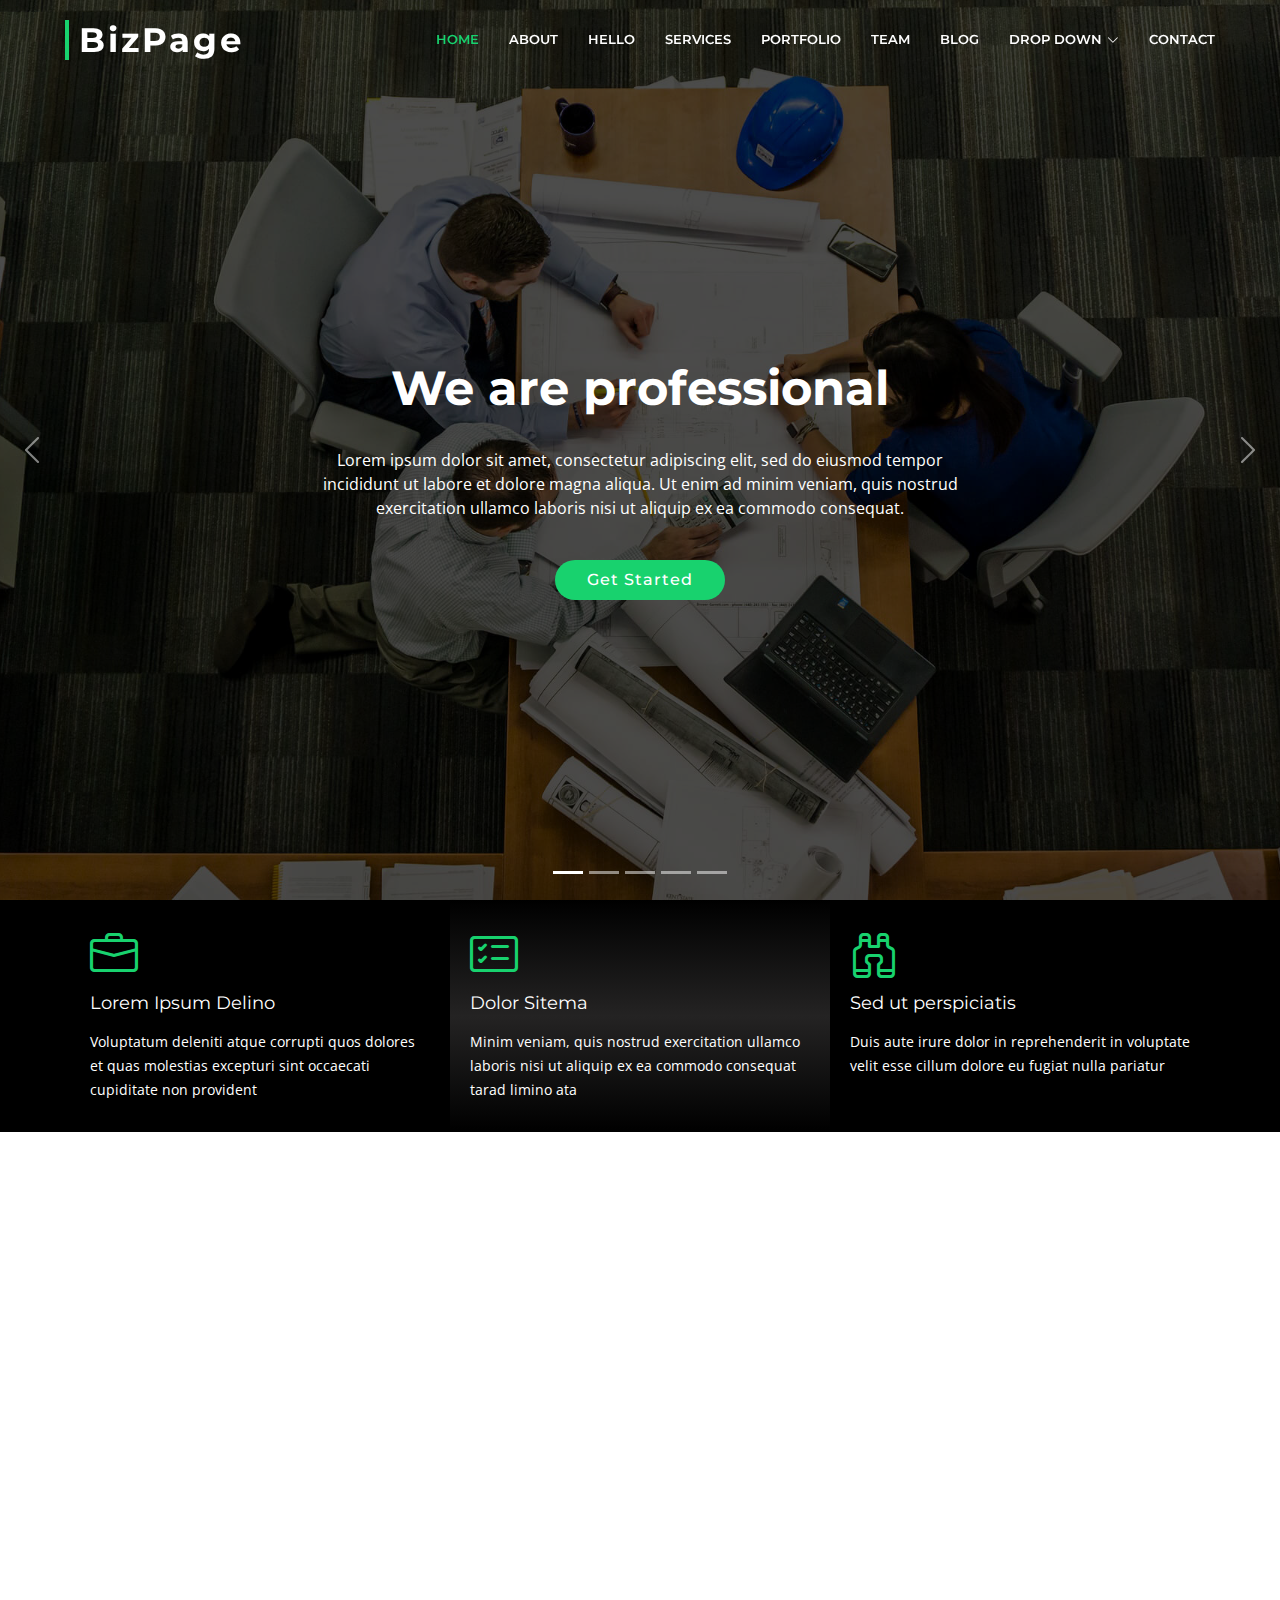
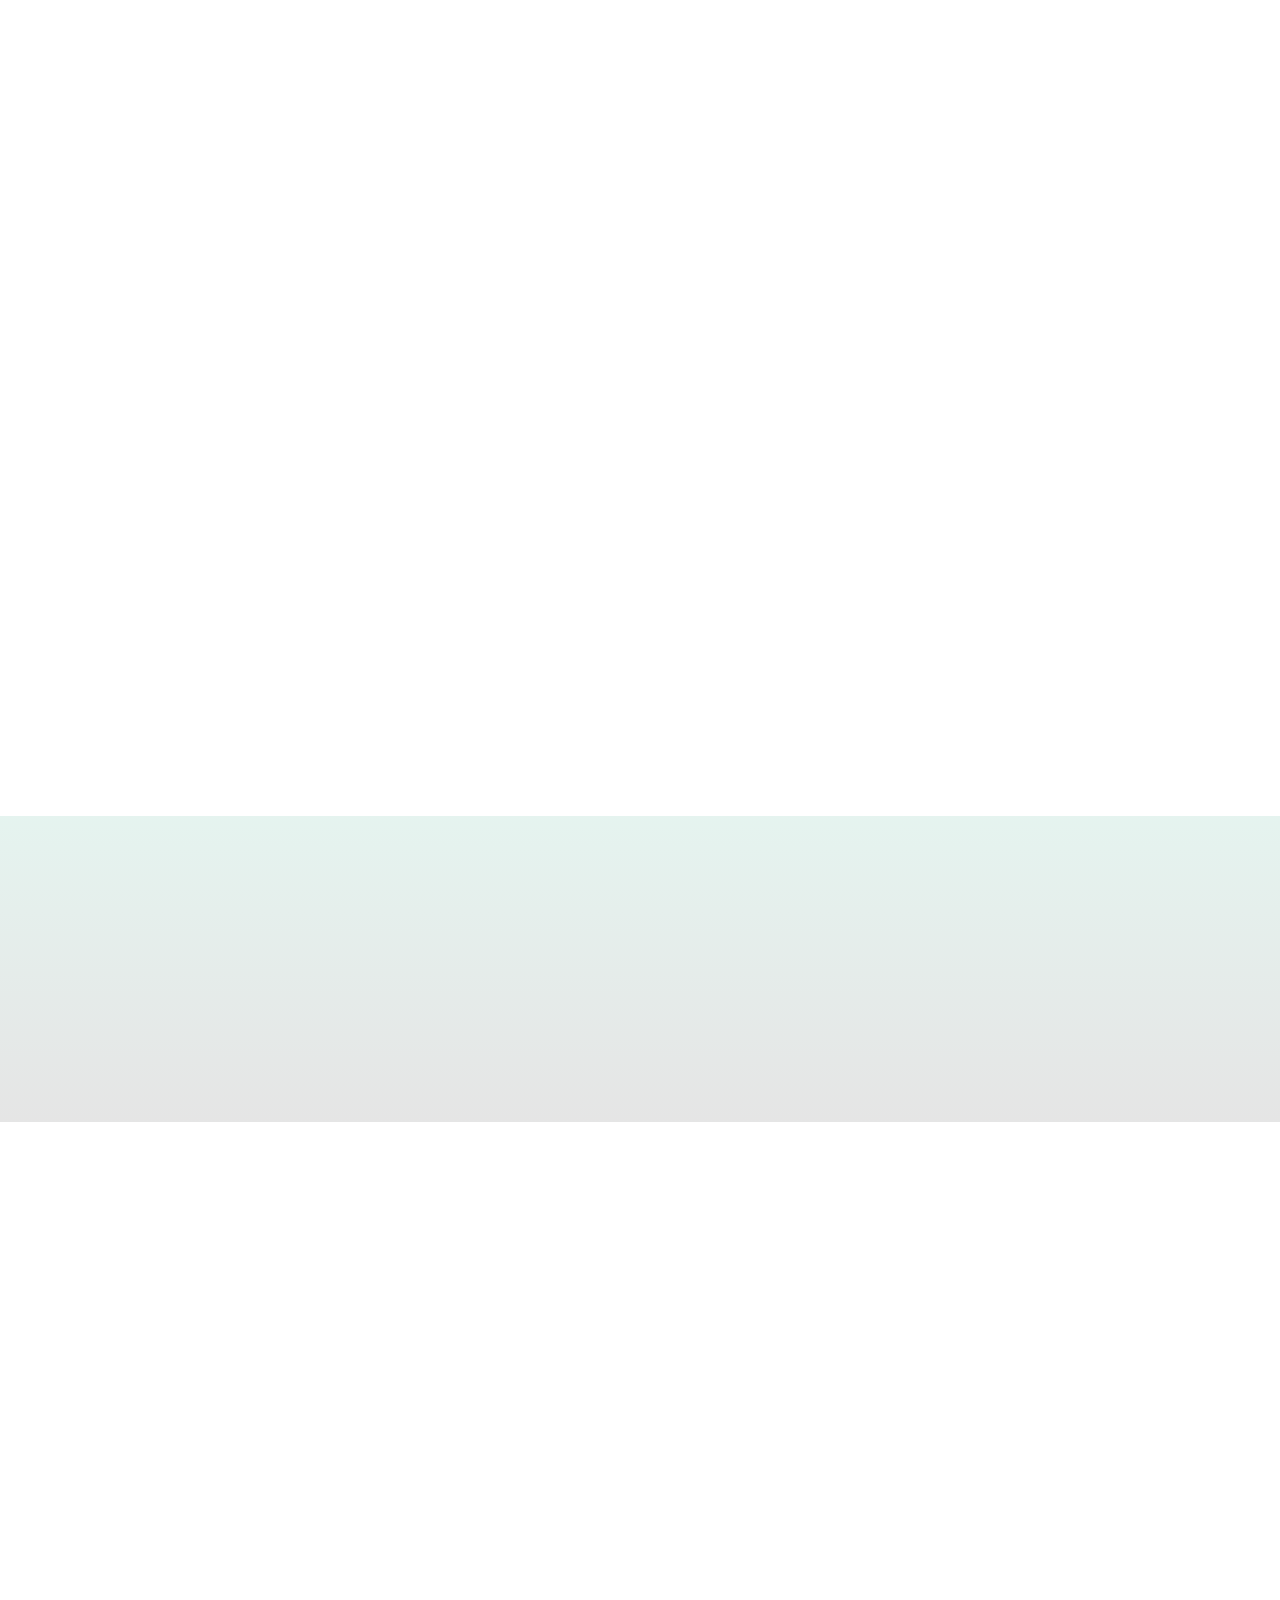
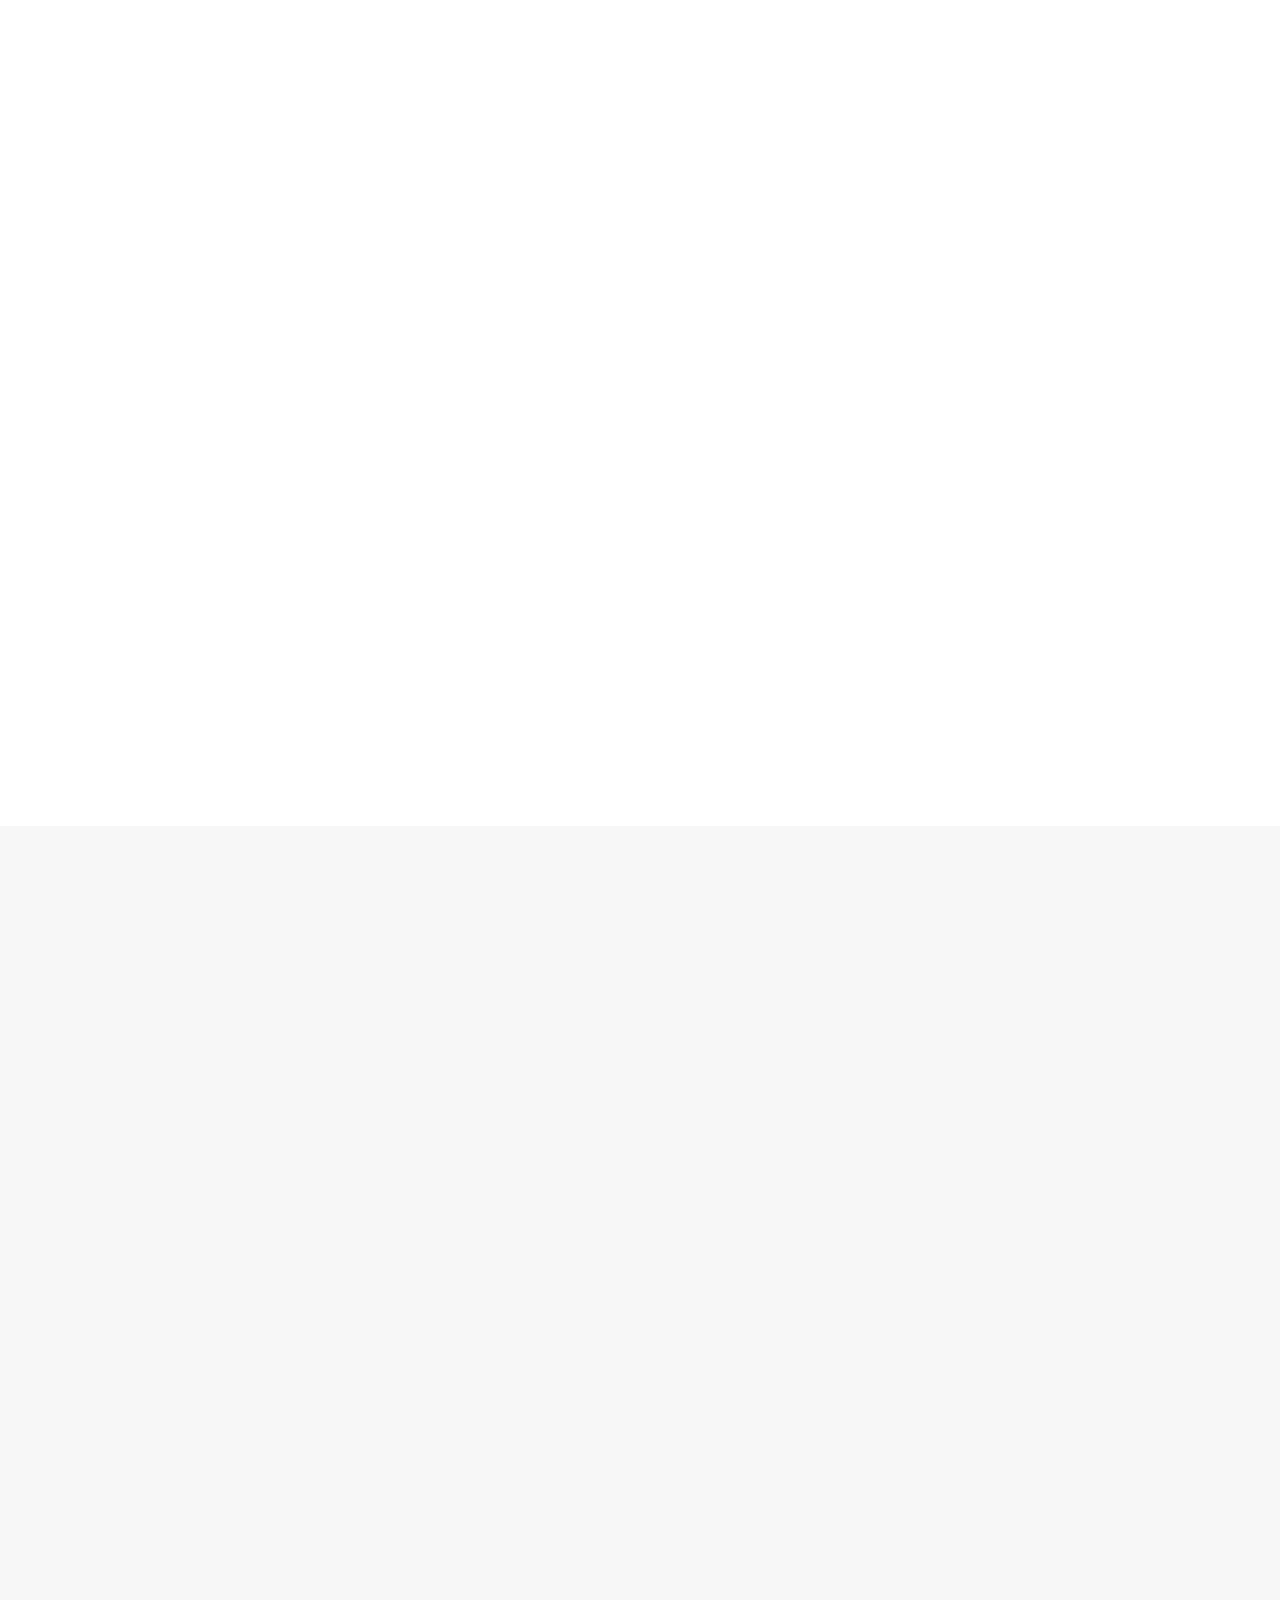
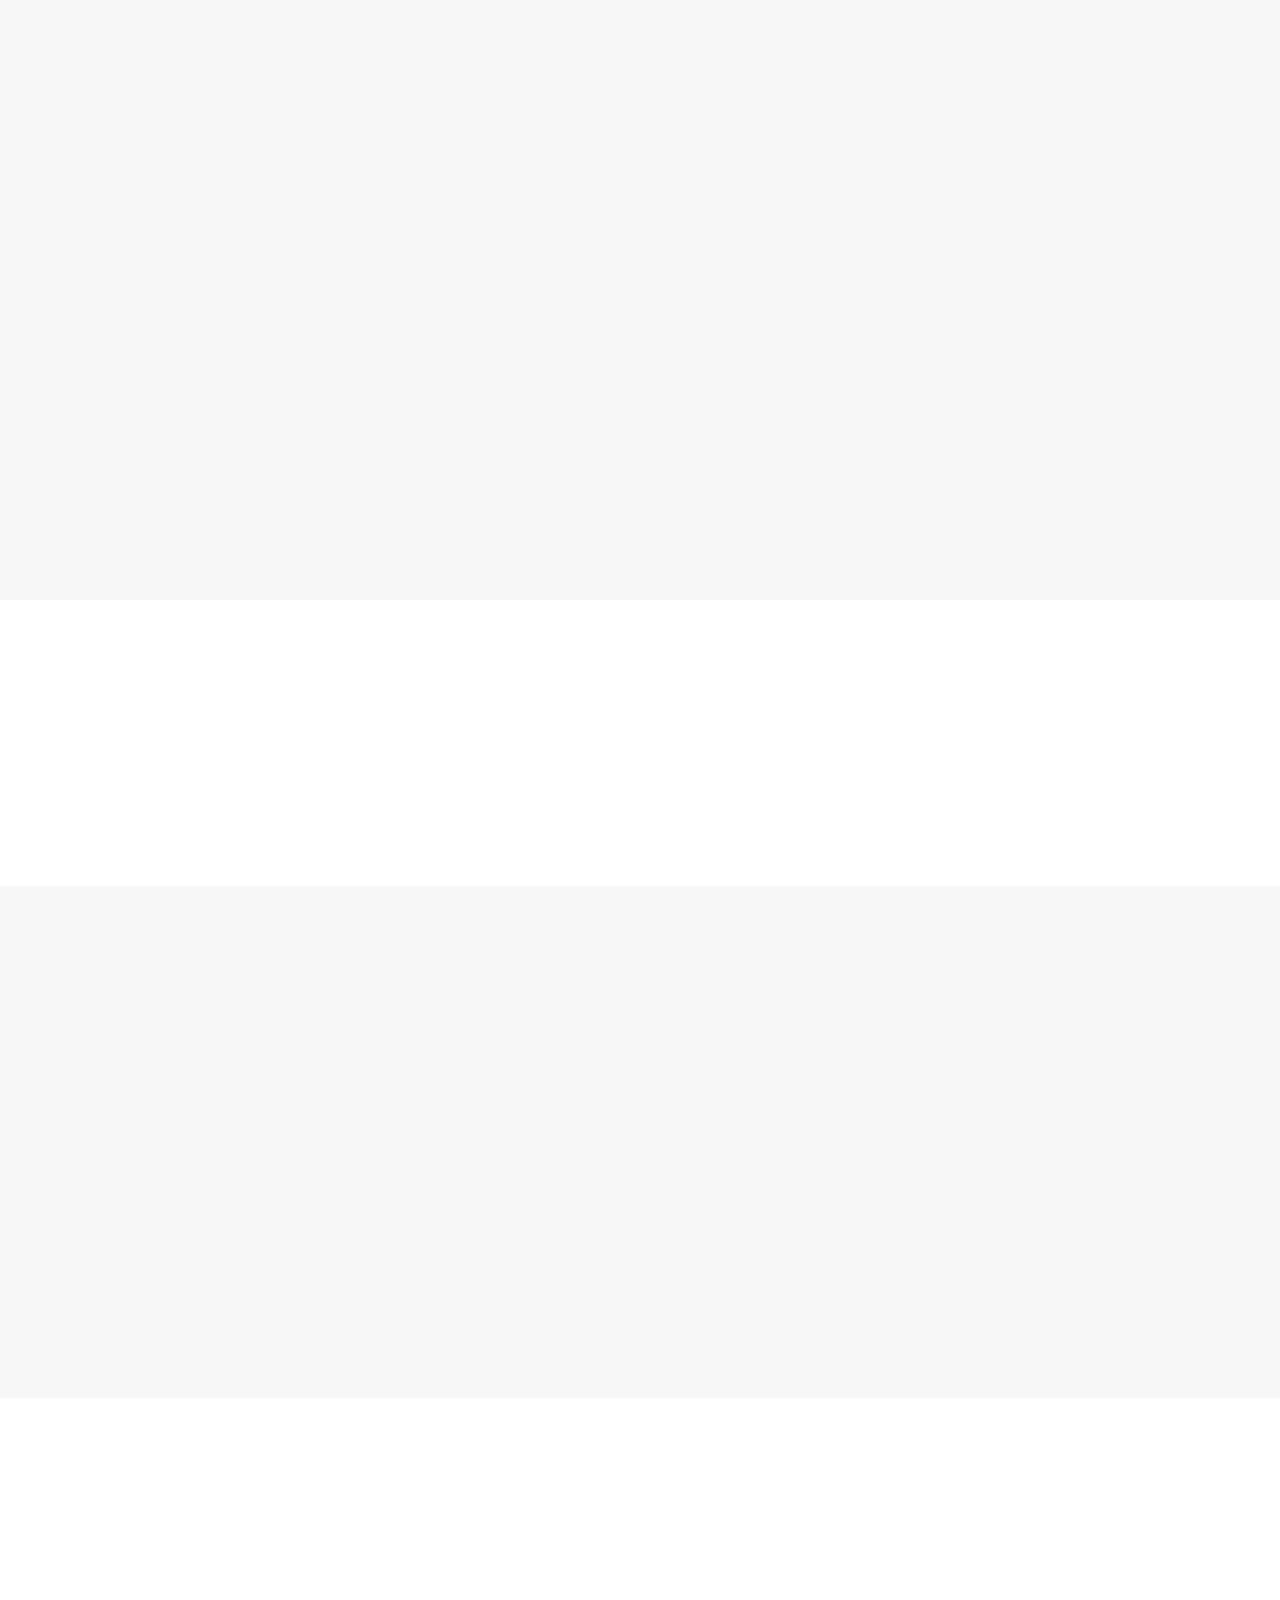
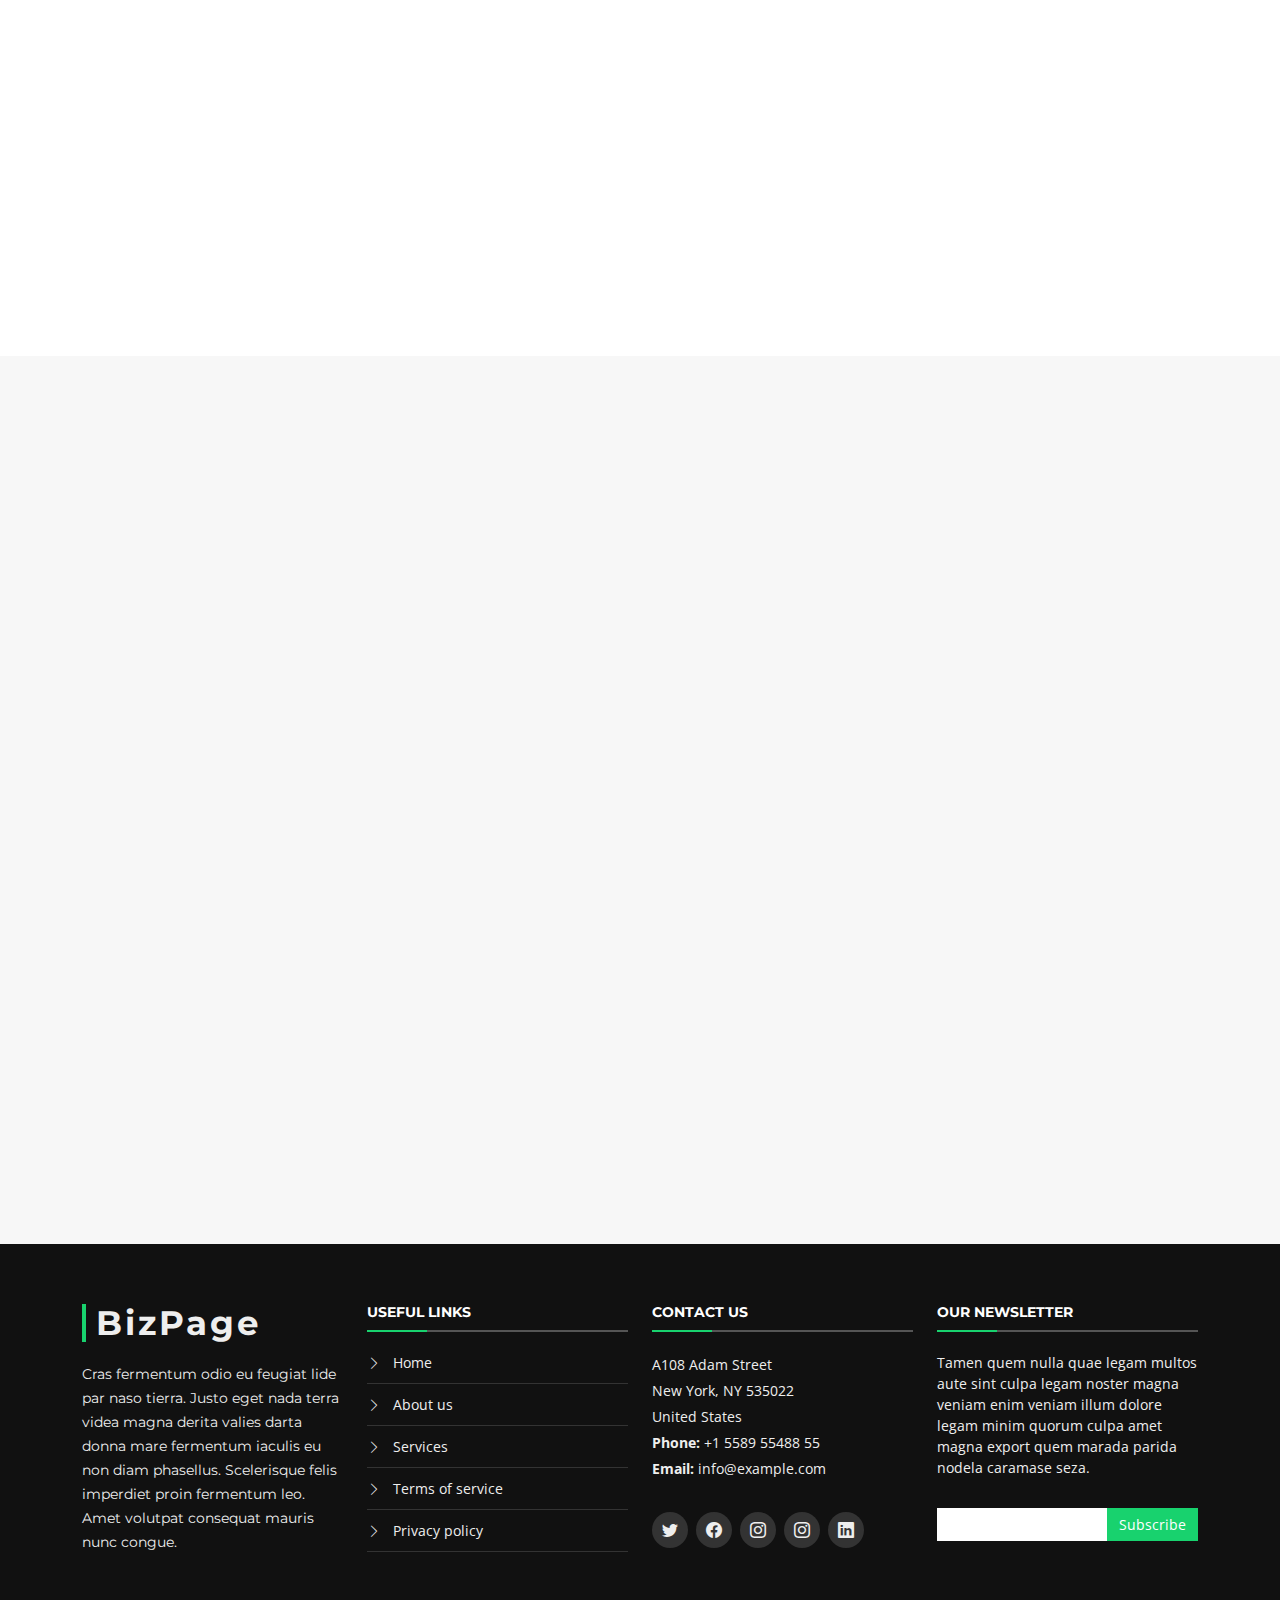
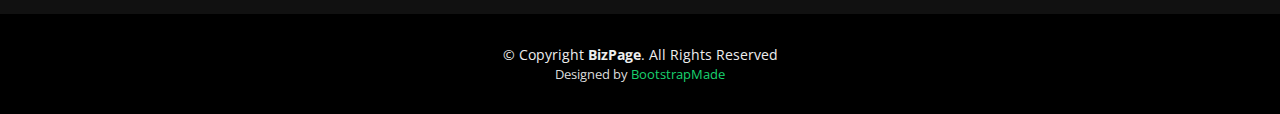
==== commit 9eb4a5d1: "Update index.html" ====
--- a/index.html
+++ b/index.html
@@ -51,6 +51,7 @@
             <ul>
               <li><a class="nav-link scrollto active" href="#hero">Home</a></li>
               <li><a class="nav-link scrollto" href="#about">About</a></li>
+              <li><a class="nav-link" href="hello.html">Hello</a></li>
               <li><a class="nav-link scrollto" href="#services">Services</a></li>
               <li><a class="nav-link scrollto " href="#portfolio">Portfolio</a></li>
               <li><a class="nav-link scrollto" href="#team">Team</a></li>
@@ -227,7 +228,7 @@
                 <img src="assets/img/about-vision.jpg" alt="" class="img-fluid">
                 <div class="icon"><i class="bi bi-calendar4-week"></i></div>
               </div>
-              <h2 class="title"><a href="#">Our Vision</a></h2>
+              <h2 class="title"><a href="./page1.html">Page 1</a></h2>
               <p>
                 Nemo enim ipsam voluptatem quia voluptas sit aut odit aut fugit, sed quia magni dolores eos qui ratione voluptatem sequi nesciunt Neque porro quisquam est, qui dolorem ipsum quia dolor sit amet.
               </p>
@@ -887,4 +888,4 @@
 
 </body>
 
-</html>+</html>
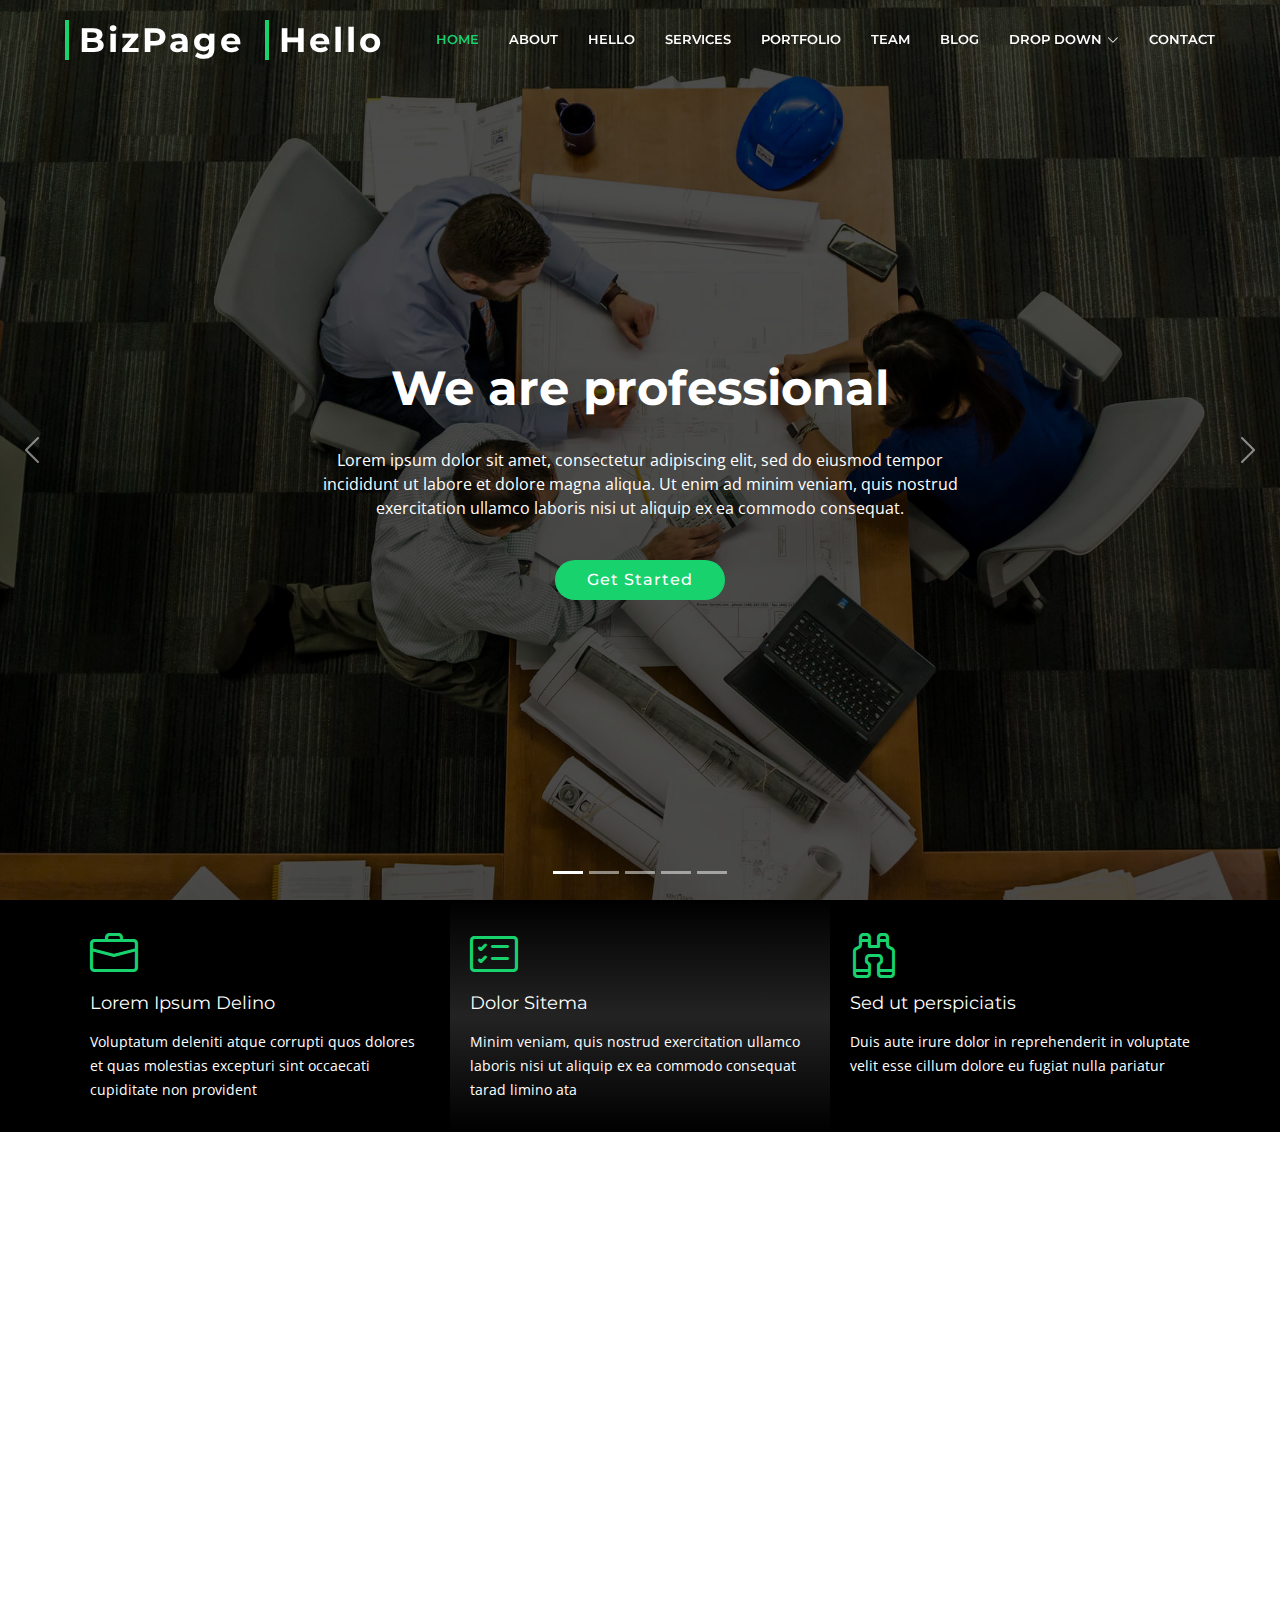
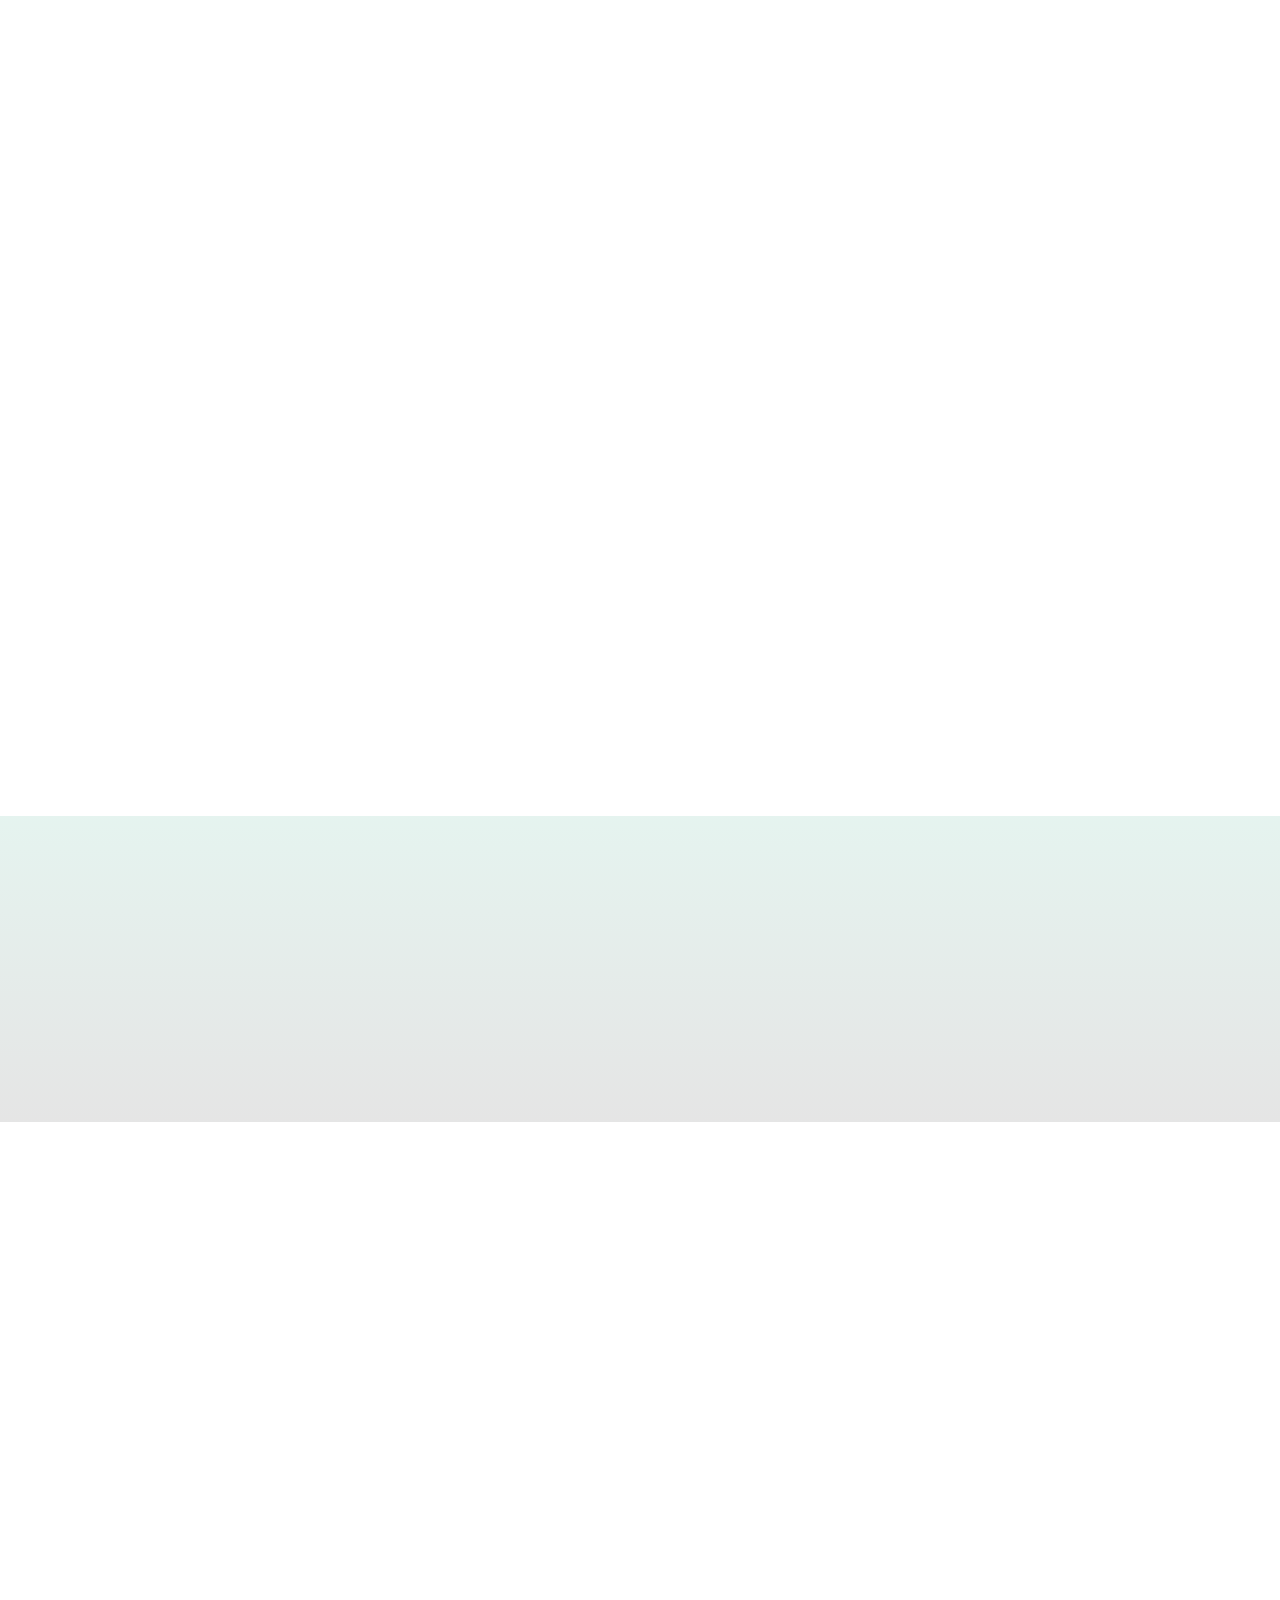
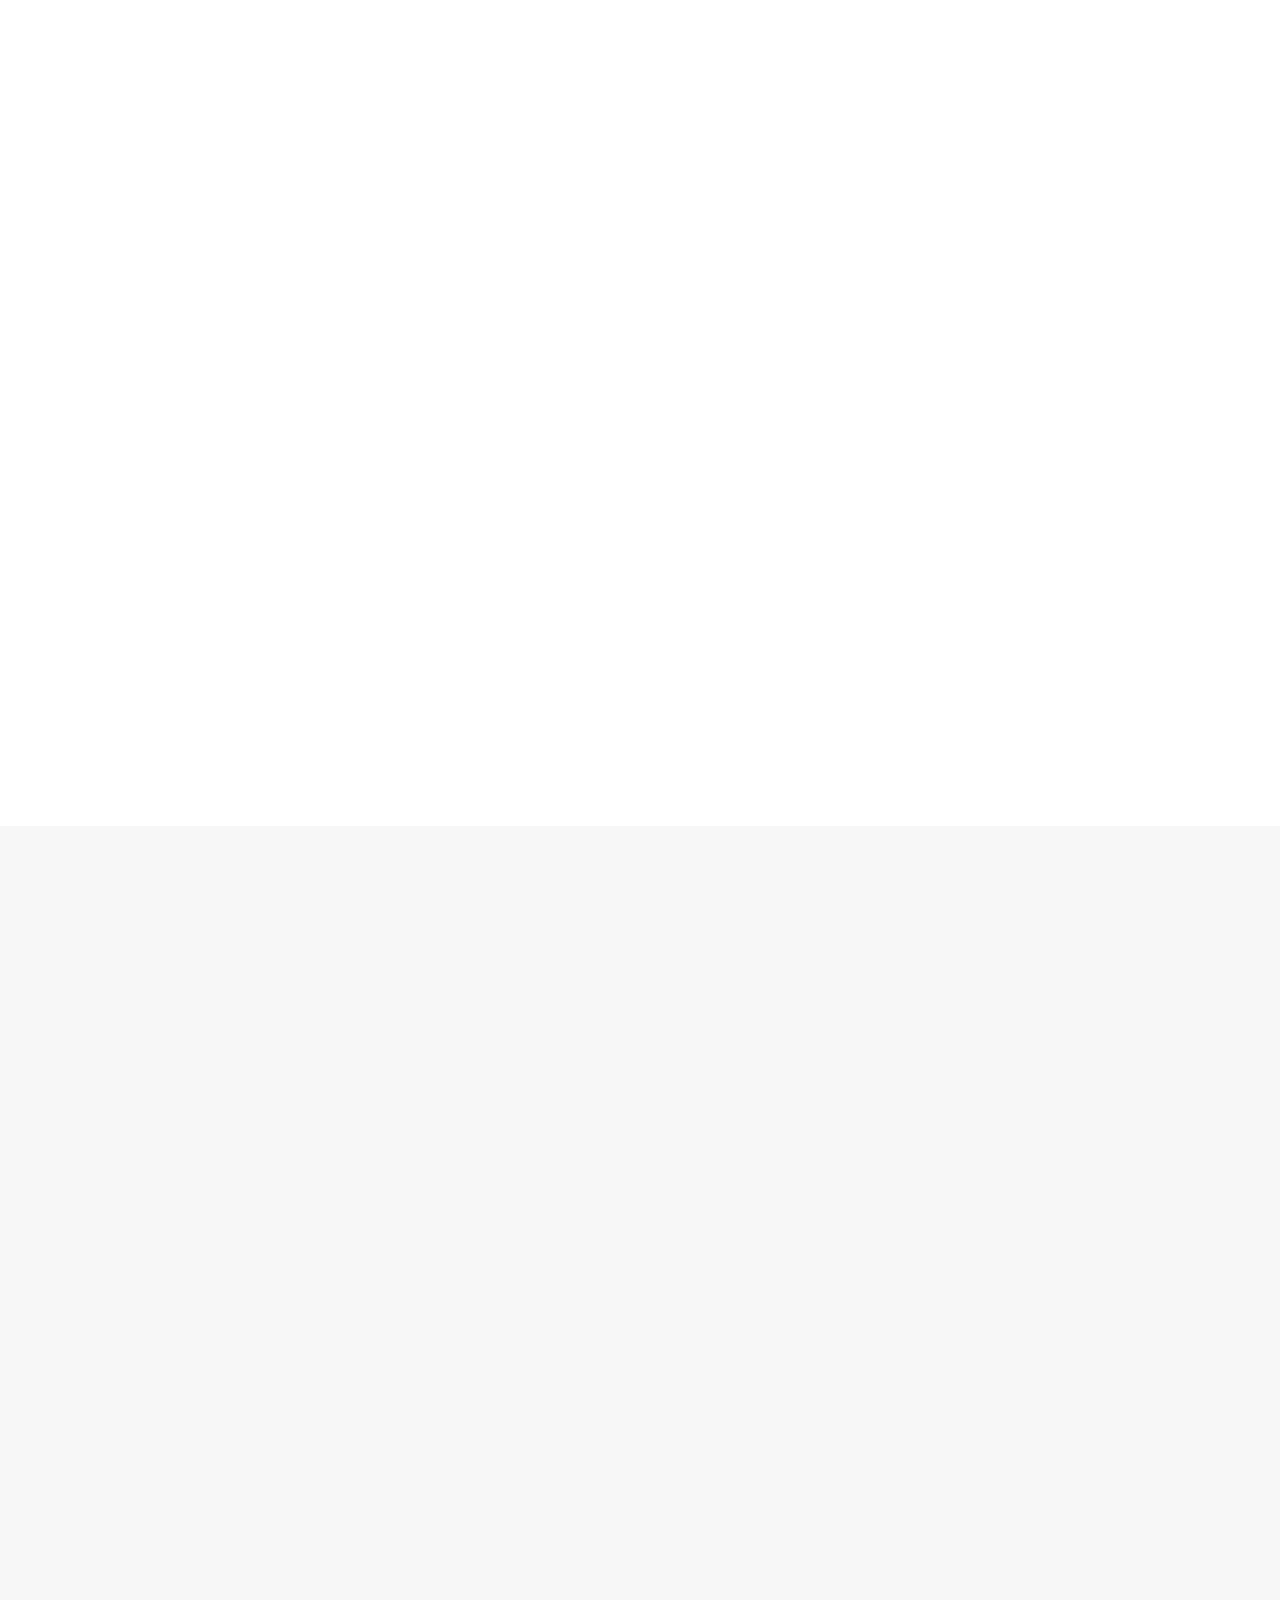
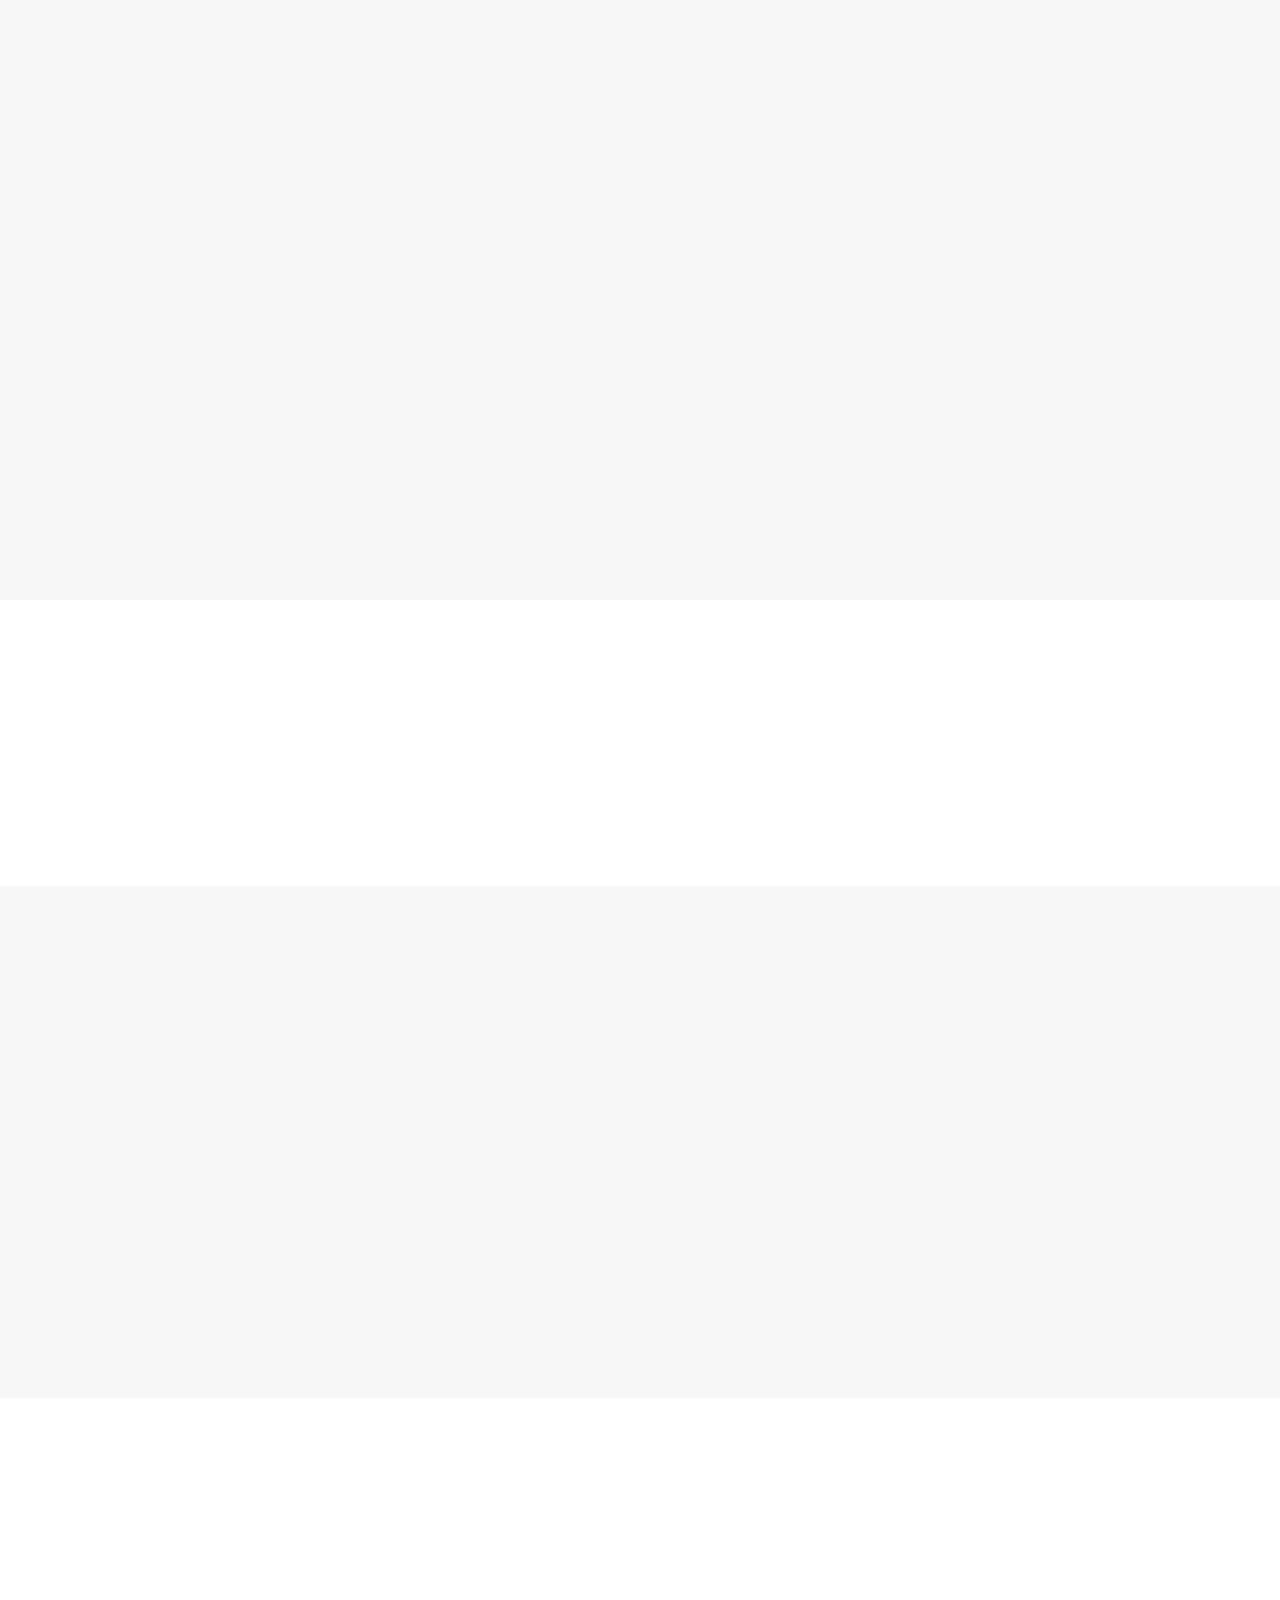
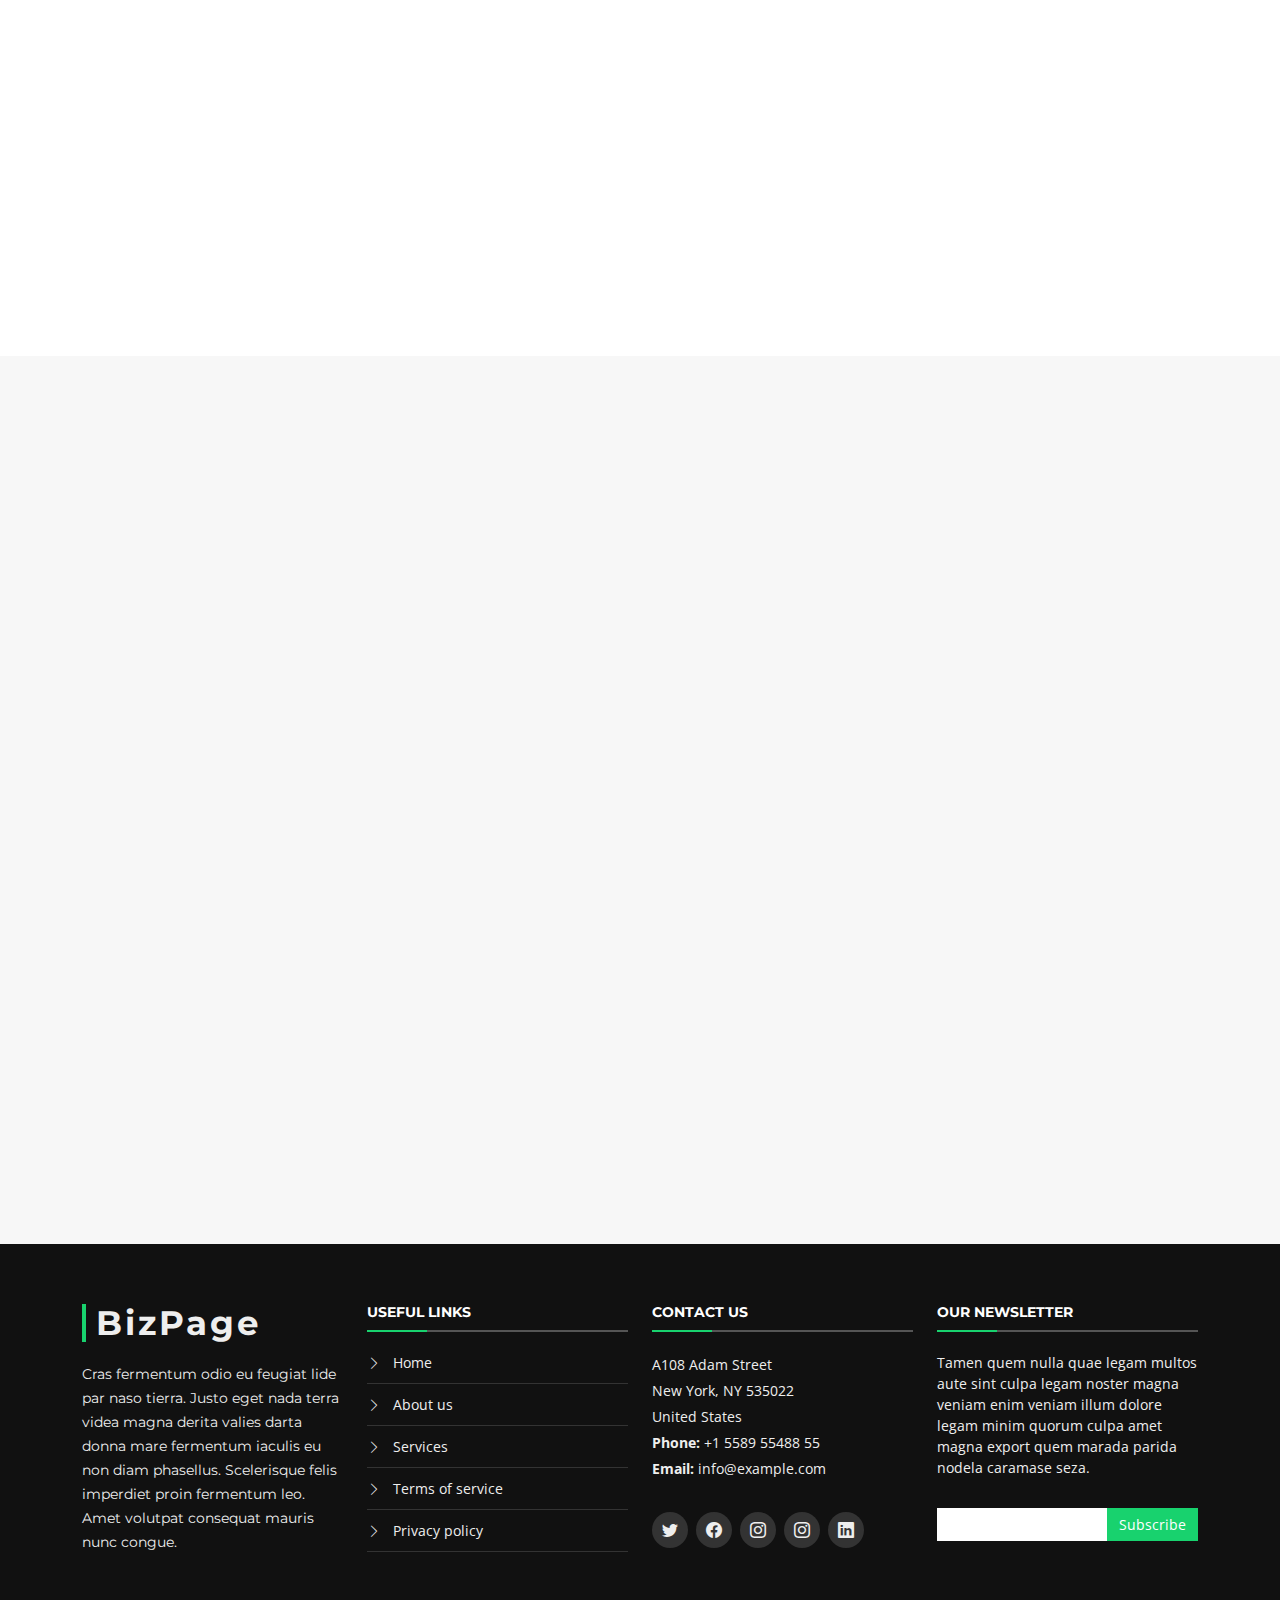
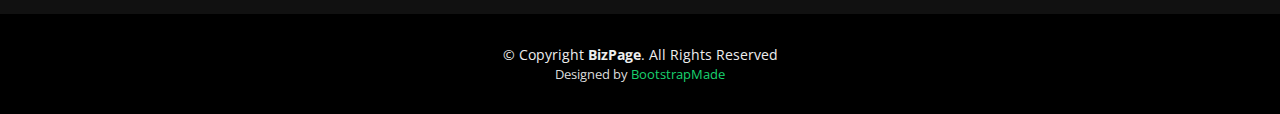
==== commit d8e02f21: "new link add" ====
--- a/index.html
+++ b/index.html
@@ -44,6 +44,7 @@
       <div class="row justify-content-center align-items-center">
         <div class="col-xl-11 d-flex align-items-center justify-content-between">
           <h1 class="logo"><a href="index.html">BizPage</a></h1>
+          <h1 class="logo"><a href="hello.html">Hello</a></h1>
           <!-- Uncomment below if you prefer to use an image logo -->
           <!-- <a href="index.html" class="logo"><img src="assets/img/logo.png" alt="" class="img-fluid"></a>-->
 
@@ -51,7 +52,7 @@
             <ul>
               <li><a class="nav-link scrollto active" href="#hero">Home</a></li>
               <li><a class="nav-link scrollto" href="#about">About</a></li>
-              <li><a class="nav-link" href="hello.html">Hello</a></li>
+              <li><a class="nav-link scrollto" href="hello.html">Hello</a></li>
               <li><a class="nav-link scrollto" href="#services">Services</a></li>
               <li><a class="nav-link scrollto " href="#portfolio">Portfolio</a></li>
               <li><a class="nav-link scrollto" href="#team">Team</a></li>
